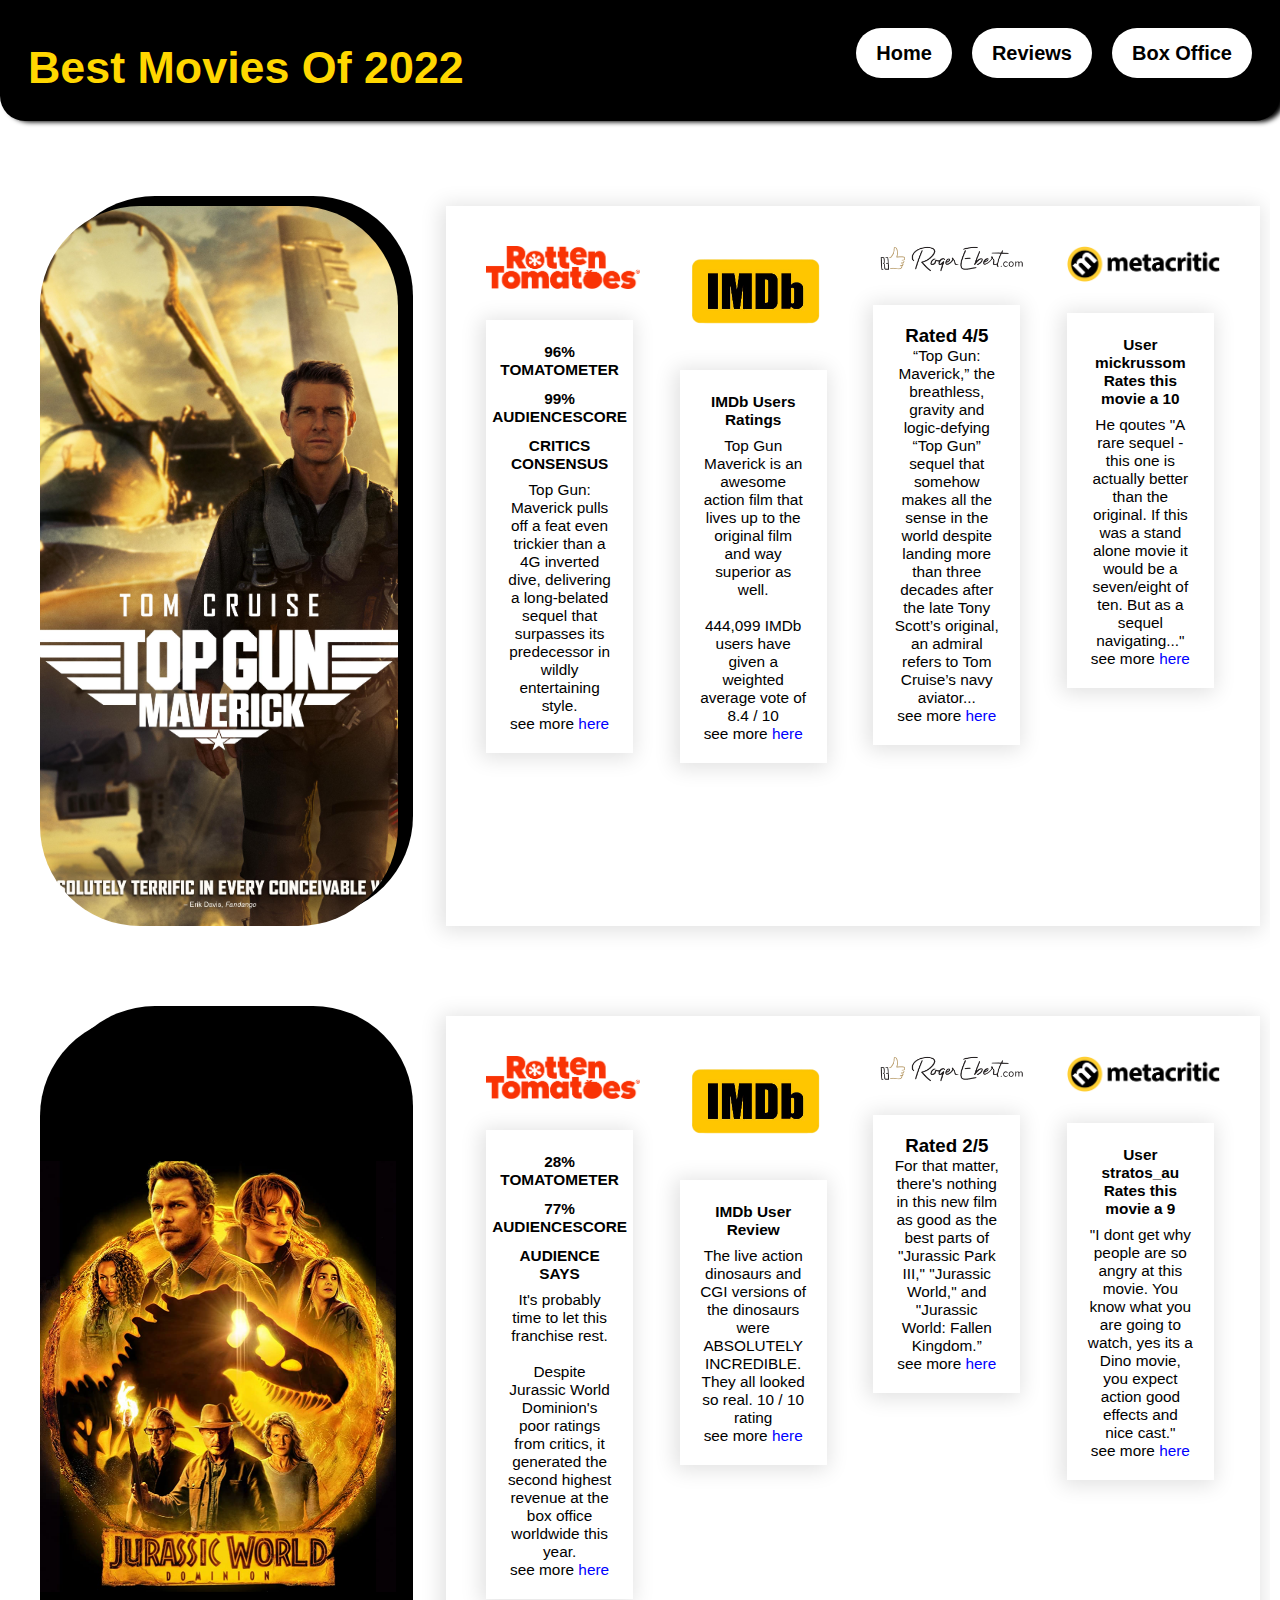
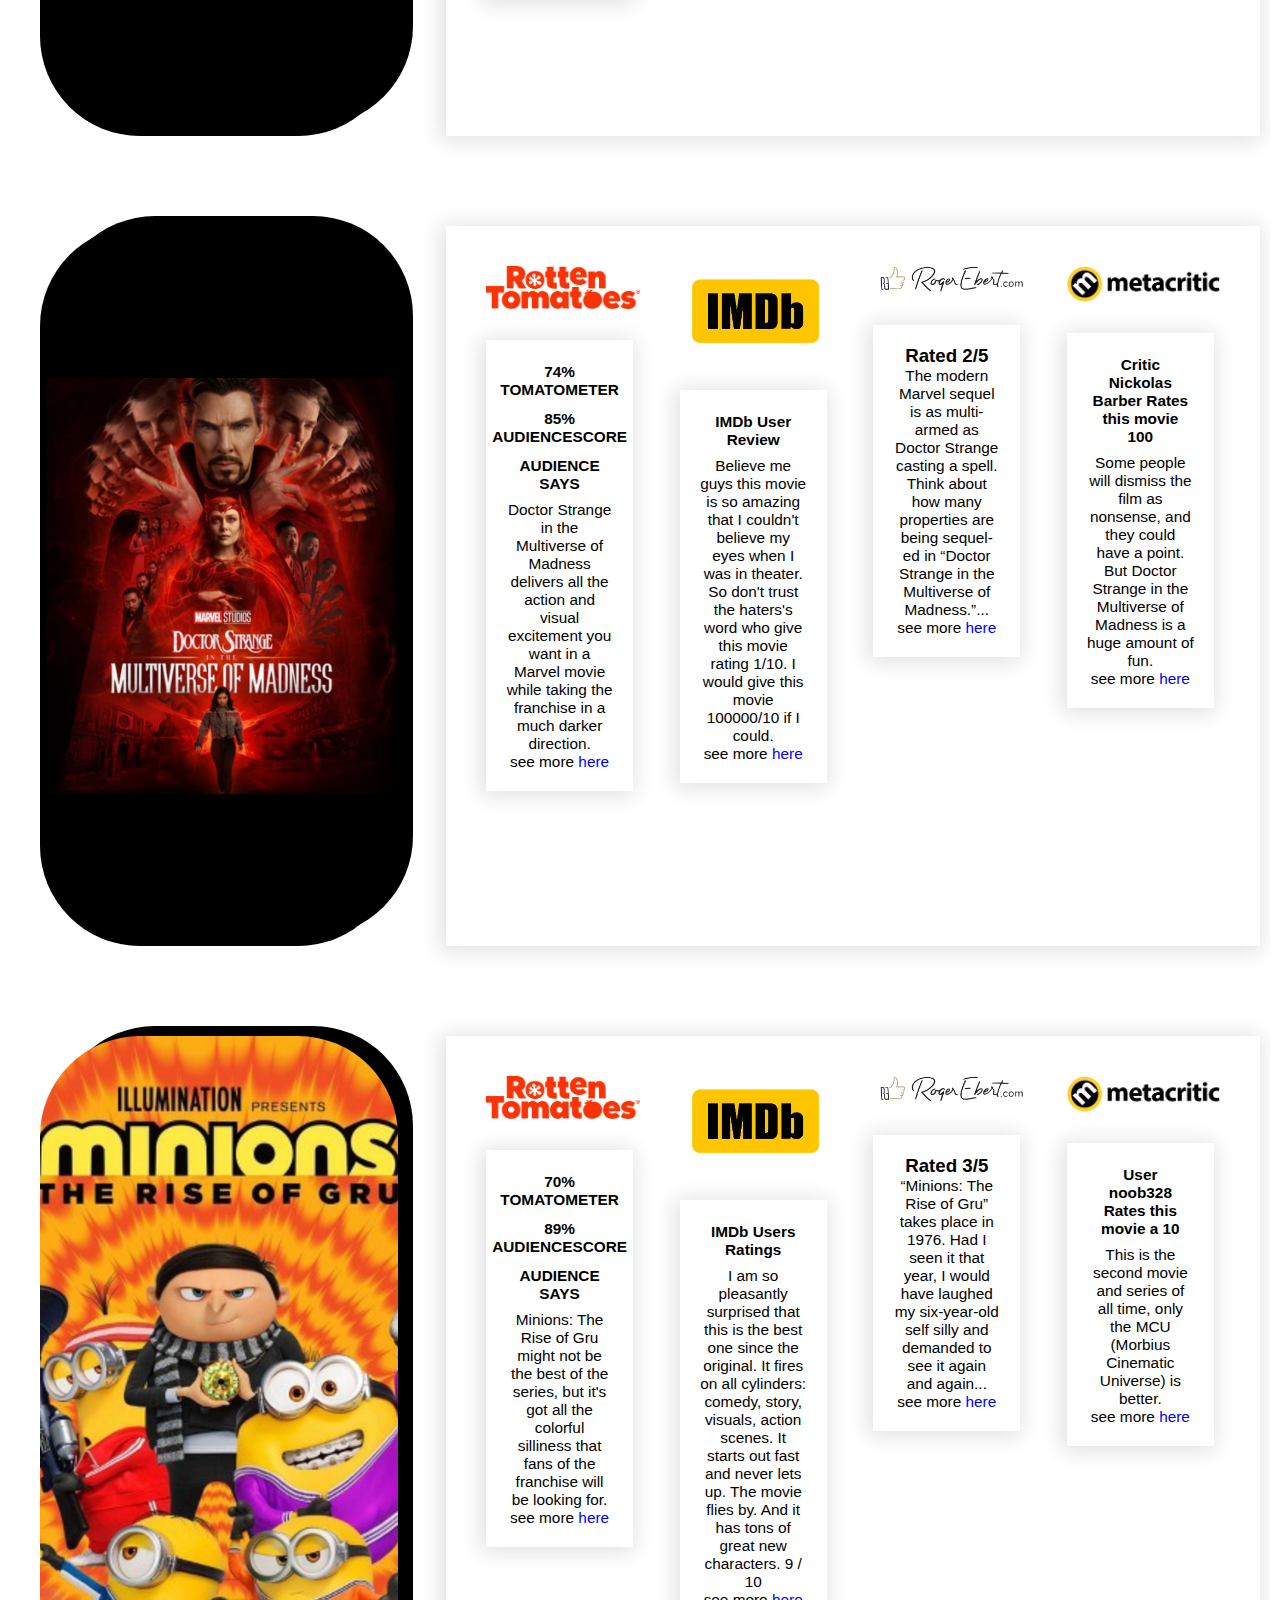
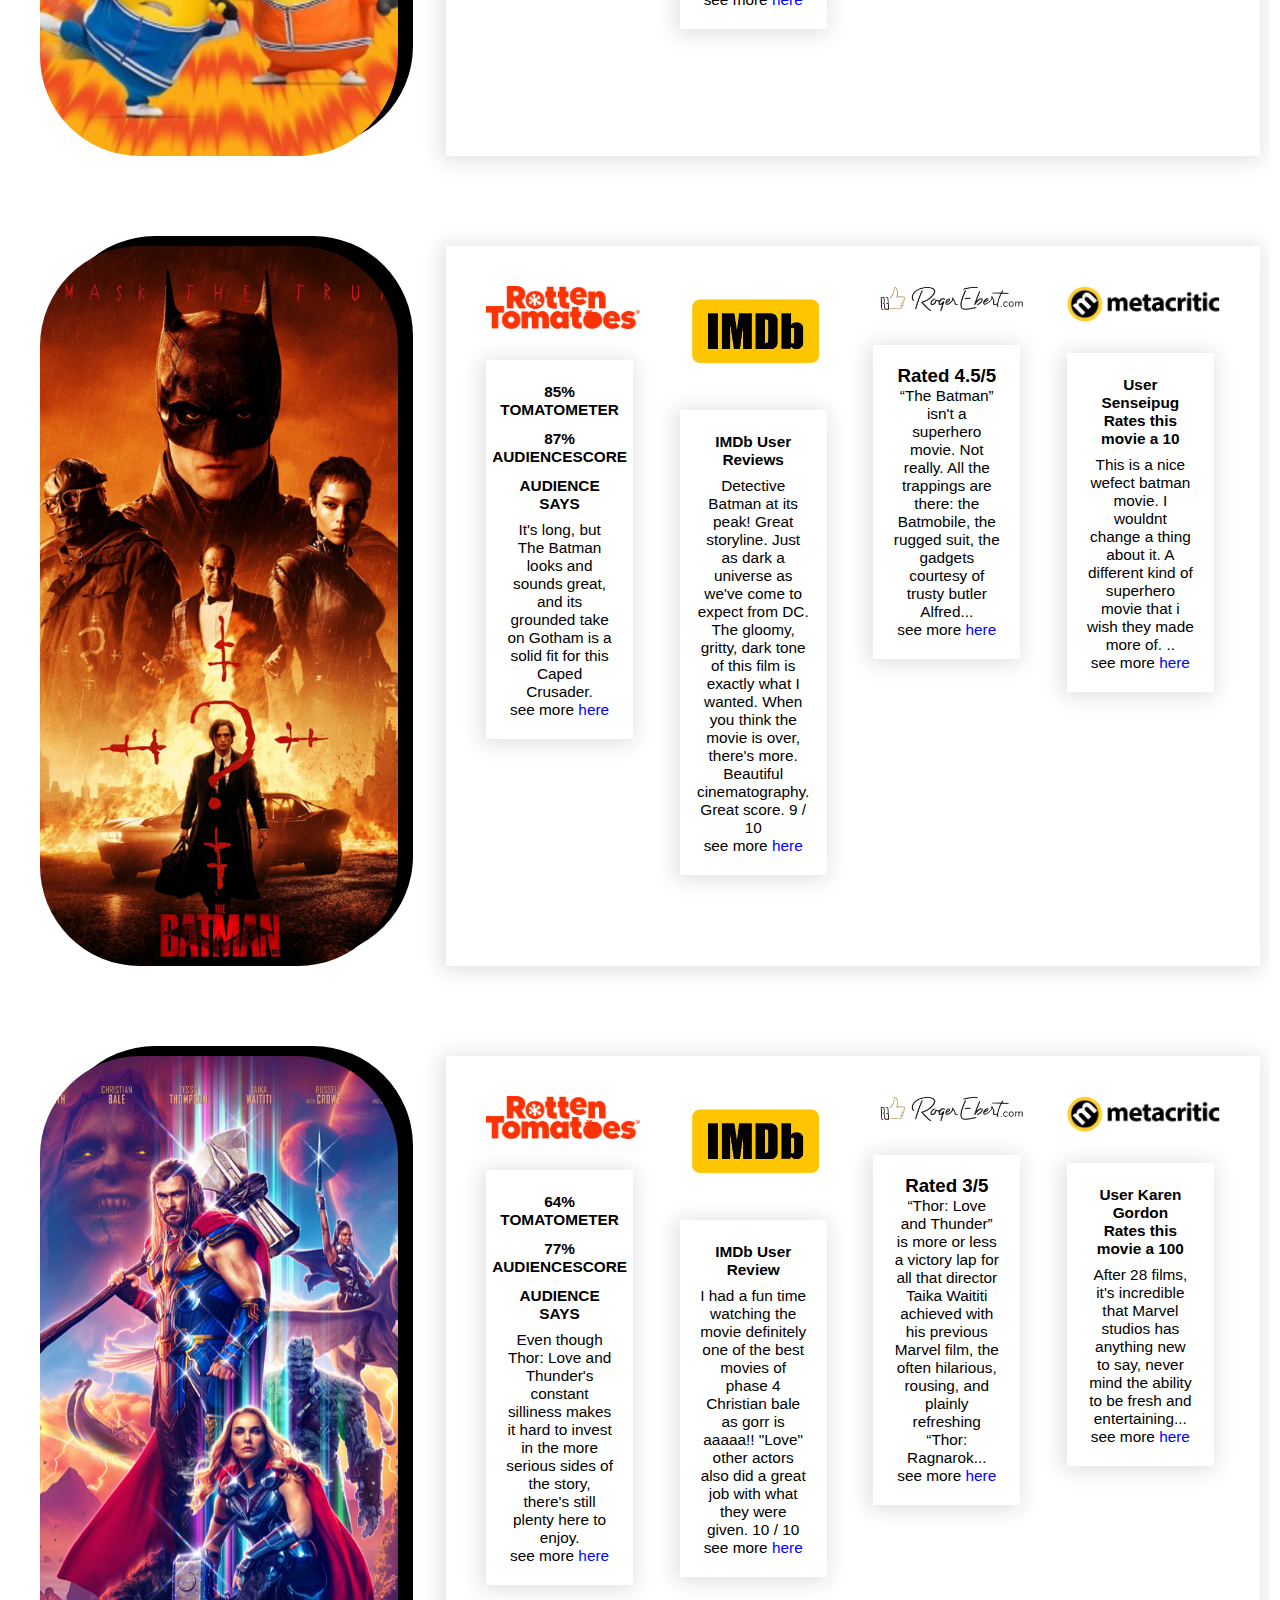
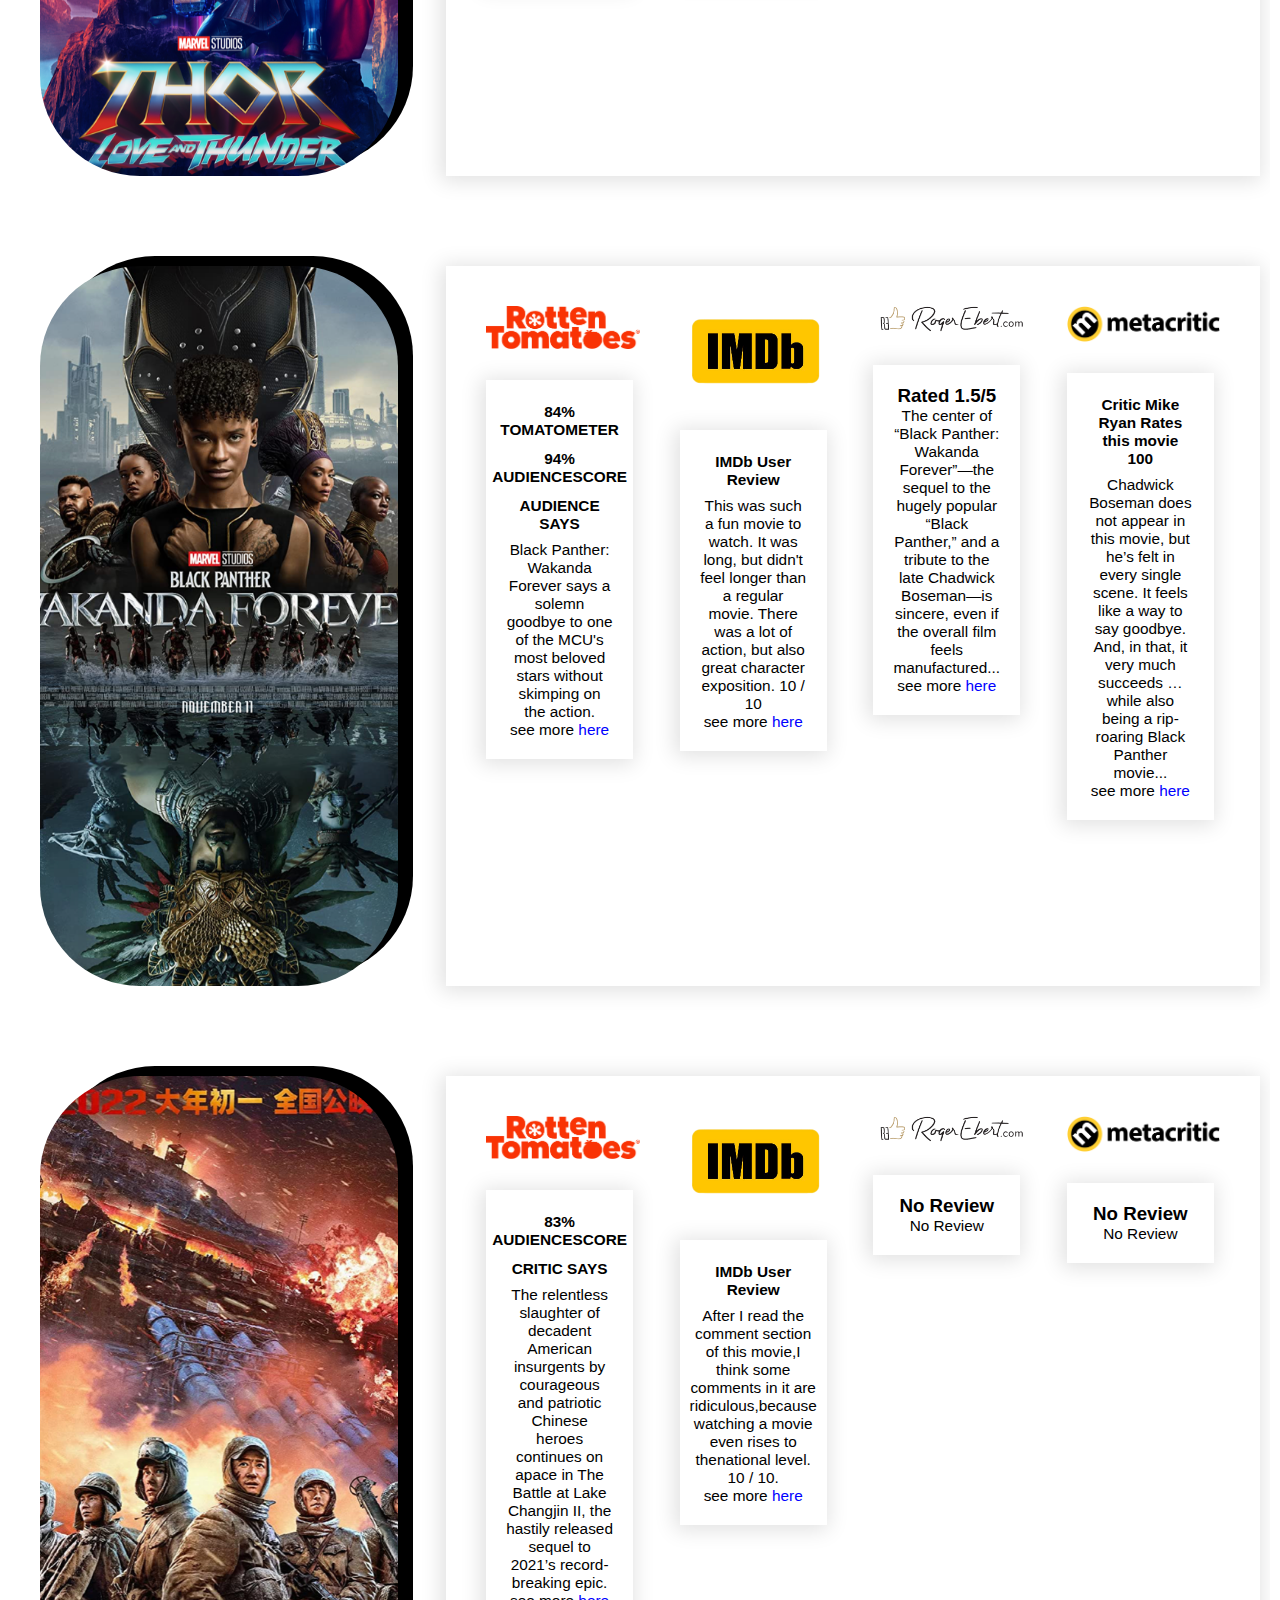
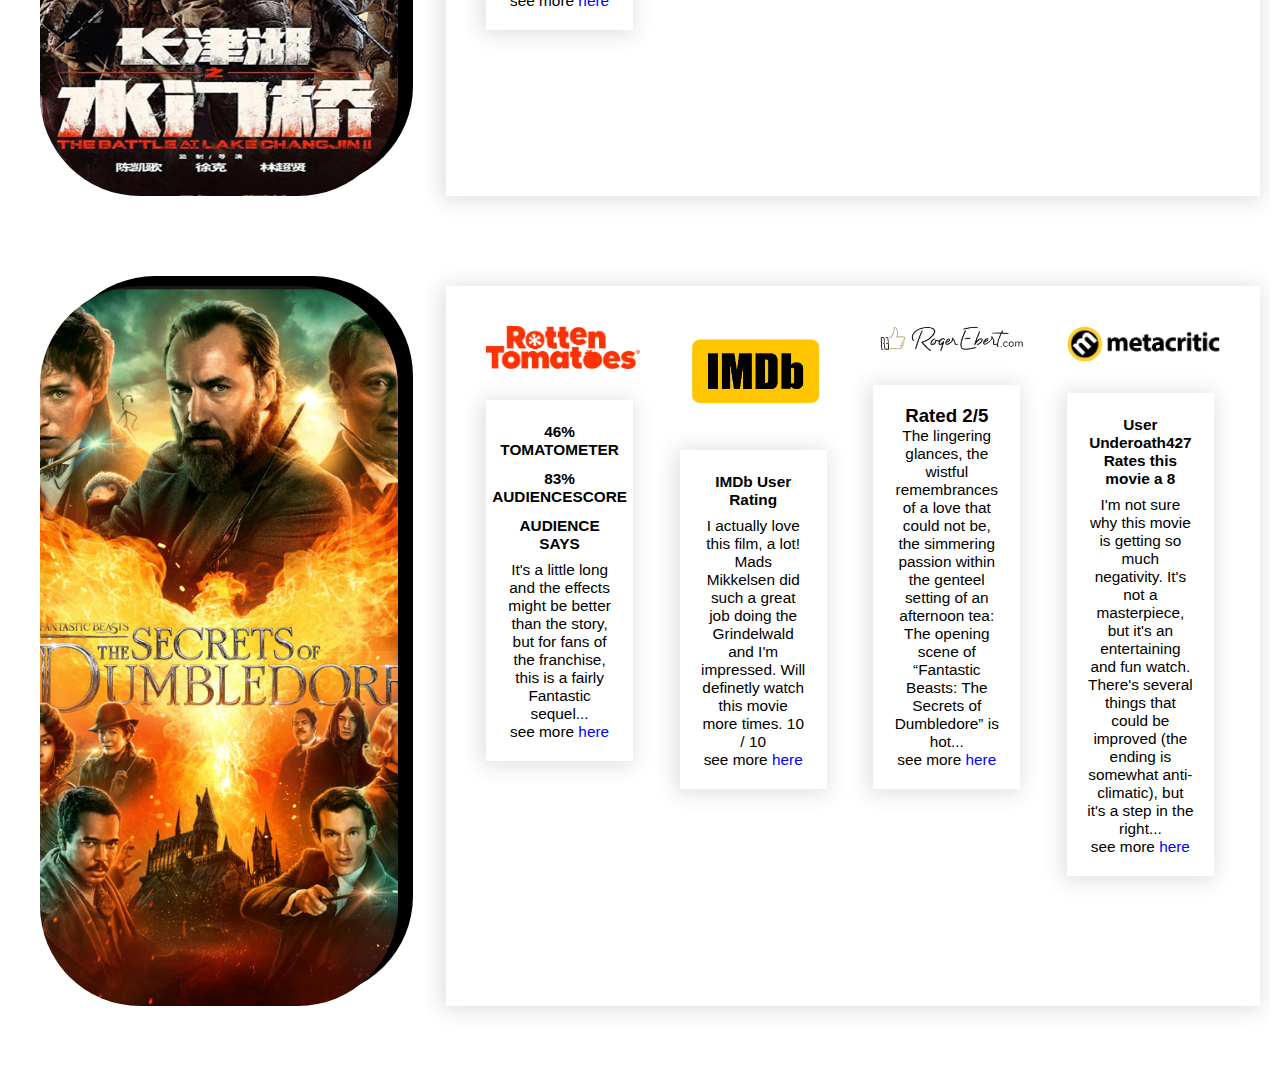
==== reviews.html @ 24079716 "first commit" ====
<!DOCTYPE html>
<html lang="en">
<head>
    <meta charset="UTF-8">
    <meta http-equiv="X-UA-Compatible" content="IE=edge">
    <meta name="viewport" content="width=device-width, initial-scale=1.0">
    <title>reviews</title>
    <link rel="stylesheet" href="reviews.css">
</head>

<body>

    <header>

        <h2> Best Movies Of 2022 </h2>
    
        <div class="header-right">

          <li> <a href="./index.html" class="btn"> Home </a> </li>
          <li> <a href="./reviews.html" class="btn" target="_blank"> Reviews </a> </li>
          <li> <a href="https://www.boxofficemojo.com/year/world/" class="btn" target="_blank"> Box Office </a> </li>
      
        </div>
  
    </header>

    <div class="grid-container">

      <!--TopGun Maverick-->

        <div class="grid-row grids-top-row-1">
        
        <div>
        <a href="https://www.youtube.com/watch?v=giXco2jaZ_4" target="_blank"> 
          <div class="grid-item grid-item-1"> 
          </div> 
        </a>
        </div>
        
        <div class="row-container">
        
        <div>

        <img src="./logos/Rotten_tomatoes_logo.png">

        <div class="row-container-content-1">

        <h4>96% TOMATOMETER</h4>
        <h4>99% AUDIENCESCORE</h4>
        
        <h4>CRITICS CONSENSUS</h4>
        <p>Top Gun: Maverick pulls off a feat even trickier than a 4G inverted dive, delivering a long-belated sequel that surpasses its predecessor in wildly entertaining style.</p>
        <p>see more <a href="https://www.rottentomatoes.com/m/top_gun_maverick" target="_blank"> here </a> </p>
        
        </div>

        </div>
        
        <div>

        <img src="./logos/IMDb.png">

        <div class="row-container-content-1">

          <h4>IMDb Users Ratings</h4>

          <p>Top Gun Maverick is an awesome action film that lives up to the original film and way superior as well. <br><br> 444,099 IMDb users have given a weighted average vote of 8.4 / 10</p>
          <p>see more <a href="https://www.imdb.com/title/tt1745960/ratings" target="_blank"> here </a> </p>
  
        </div>

        </div>

        <div>

          <img src="./logos/Rodger_ebert_logo.png">
  
          <div class="row-container-content-1">
            
            <h3>Rated 4/5</h3>
            <p>“Top Gun: Maverick,” the breathless, gravity and logic-defying “Top Gun” sequel that somehow makes all the sense in the world despite landing more than three decades after the late Tony Scott’s original, an admiral refers to Tom Cruise’s navy aviator...</p>
            <p>see more <a href="https://www.rogerebert.com/reviews/top-gun-maverick-movie-review-2022" target="_blank"> here </a> </p>
    
          </div>
  
        </div>

        <div>

          <img src="./logos/Metacritic_logo.png">
  
          <div class="row-container-content-1">

            <h4>User mickrussom Rates this movie a 10</h4>
            
            <p>He qoutes "A rare sequel - this one is actually better than the original. If this was a stand alone movie it would be a seven/eight of ten. But as a sequel navigating..."</p>
            <p>see more <a href="https://www.metacritic.com/movie/top-gun-maverick" target="_blank"> here </a> </p>
    
          </div>
  
        </div>

        </div>

        </div>

        <!--Jurassic World Dominion-->
    
        <div class="grid-row grids-top-row-2">

        <div>
        <a href="https://www.youtube.com/watch?v=fb5ELWi-ekk" target="_blank">
          <div class="grid-item grid-item-2"> 
          </div> 
        </a>
        </div>

        <div class="row-container">

            <div>

            <img src="./logos/Rotten_tomatoes_logo.png">
    
            <div class="row-container-content-1">

              <h4>28% TOMATOMETER</h4>
              <h4>77% AUDIENCESCORE</h4>
        
              <h4>AUDIENCE SAYS</h4>
              <p>It's probably time to let this franchise rest.</p> 
              <br>
              <p>Despite Jurassic World Dominion's poor ratings from critics, it generated the second highest revenue at the box office worldwide this year.</p>
              <p>see more <a href="https://www.rottentomatoes.com/m/jurassic_world_dominion" target="_blank"> here </a> </p>
        
            </div>
    
            </div>
            
            <div>

              <img src="./logos/IMDb.png">
      
              <div class="row-container-content-1">
      
                <h4>IMDb User Review</h4>
      
                <p>The live action dinosaurs and CGI versions of the dinosaurs were ABSOLUTELY INCREDIBLE. They all looked so real. 10 / 10 rating</p>
                <p>see more <a href="https://www.imdb.com/title/tt8041270/reviews?sort=userRating&dir=desc&ratingFilter=0" target="_blank"> here </a> </p>
        
              </div>
      
            </div>

            <div>

              <img src="./logos/Rodger_ebert_logo.png">
      
              <div class="row-container-content-1">
                
                <h3>Rated 2/5</h3>
                <p>For that matter, there's nothing in this new film as good as the best parts of "Jurassic Park III," "Jurassic World," and "Jurassic World: Fallen Kingdom.”</p>
                <p>see more <a href="https://www.rogerebert.com/reviews/jurassic-world-dominion-movie-review-2022" target="_blank"> here </a> </p>
        
              </div>
      
            </div>

            <div>

              <img src="./logos/Metacritic_logo.png">
      
              <div class="row-container-content-1">
    
                <h4>User stratos_au Rates this movie a 9</h4>
                
                <p>"I dont get why people are so angry at this movie. You know what you are going to watch, yes its a Dino movie, you expect action good effects and nice cast."</p>
                <p>see more <a href="https://www.metacritic.com/movie/jurassic-world-dominion/user-reviews" target="_blank"> here </a> </p>
        
              </div>
      
            </div>
            
        </div>

        </div>

        <!--Doctor Strange in the Multiverse of Madness-->

        <div class="grid-row grids-top-row-3">
        
        <div>
        <a href="https://www.youtube.com/watch?v=aWzlQ2N6qqg" target="_blank">
          <div class="grid-item grid-item-3"> 
          </div> 
        </a>
        </div>

        <div class="row-container">

          <div>

          <img src="./logos/Rotten_tomatoes_logo.png">
  
          <div class="row-container-content-1">

            <h4>74% TOMATOMETER</h4>
            <h4>85% AUDIENCESCORE</h4>
        
            <h4>AUDIENCE SAYS</h4>
            <p>Doctor Strange in the Multiverse of Madness delivers all the action and visual excitement you want in a Marvel movie while taking the franchise in a much darker direction.</p>
            
            <p>see more <a href="https://www.rottentomatoes.com/m/doctor_strange_in_the_multiverse_of_madness" target="_blank"> here </a> </p>
    
          </div>
  
          </div>
          
          <div>

            <img src="./logos/IMDb.png">
    
            <div class="row-container-content-1">
    
              <h4>IMDb User Review</h4>
    
              <p>Believe me guys this movie is so amazing that I couldn't believe my eyes when I was in theater. So don't trust the haters's word who give this movie rating 1/10. I would give this movie 100000/10 if I could.</p>
              <p>see more <a href="https://www.imdb.com/title/tt9419884/reviews?sort=curated&dir=desc&ratingFilter=10" target="_blank"> here </a> </p>
      
            </div>
    
          </div>

          <div>

            <img src="./logos/Rodger_ebert_logo.png">
    
            <div class="row-container-content-1">
              
              <h3>Rated 2/5</h3>
              <p>The modern Marvel sequel is as multi-armed as Doctor Strange casting a spell. Think about how many properties are being sequel-ed in “Doctor Strange in the Multiverse of Madness.”...</p>
              <p>see more <a href="https://www.rogerebert.com/reviews/doctor-strange-in-the-multiverse-of-madness-movie-review-2022" target="_blank"> here </a> </p>
      
            </div>
    
          </div>

          <div>

            <img src="./logos/Metacritic_logo.png">
    
            <div class="row-container-content-1">
  
              <h4>Critic Nickolas Barber Rates this movie 100</h4>
              
              <p>Some people will dismiss the film as nonsense, and they could have a point. But Doctor Strange in the Multiverse of Madness is a huge amount of fun.</p>
              <p>see more <a href="https://www.metacritic.com/movie/top-gun-maverick" target="_blank"> here </a> </p>
      
            </div>
    
          </div>
          
        </div>
        
        </div>

        <!--minions the rise of Gru-->
  
        <div class="grid-row grids-middle-row-1">
          
          <div>
          <a href="https://www.youtube.com/watch?v=6DxjJzmYsXo" target="_blank">
            <div class="grid-item grid-item-4"> 
            </div> 
          </a>
          </div>
        
          <div class="row-container">

            <div>

            <img src="./logos/Rotten_tomatoes_logo.png">
    
            <div class="row-container-content-1">

            <h4>70% TOMATOMETER</h4>
            <h4>89% AUDIENCESCORE</h4>
        
            <h4>AUDIENCE SAYS</h4>
            <p>Minions: The Rise of Gru might not be the best of the series, but it's got all the colorful silliness that fans of the franchise will be looking for.</p>
            
            <p>see more <a href="https://www.rottentomatoes.com/m/minions_the_rise_of_gru" target="_blank"> here </a> </p>
      
            </div>
    
            </div>
            
            <div>

              <img src="./logos/IMDb.png">
      
              <div class="row-container-content-1">
      
                <h4>IMDb Users Ratings</h4>
      
                <p>I am so pleasantly surprised that this is the best one since the original. It fires on all cylinders: comedy, story, visuals, action scenes. It starts out fast and never lets up. The movie flies by. And it has tons of great new characters. 9 / 10</p>
                <p>see more <a href="https://www.imdb.com/title/tt5113044/reviews/?ref_=tt_ql_urv" target="_blank"> here </a> </p>
        
              </div>
      
            </div>

            <div>

              <img src="./logos/Rodger_ebert_logo.png">
      
              <div class="row-container-content-1">
                
                <h3>Rated 3/5</h3>
                <p>“Minions: The Rise of Gru” takes place in 1976. Had I seen it that year, I would have laughed my six-year-old self silly and demanded to see it again and again...</p>
                <p>see more <a href="https://www.rogerebert.com/reviews/minions-the-rise-of-gru-movie-review-2022" target="_blank"> here </a> </p>
        
              </div>
      
            </div>

            <div>

              <img src="./logos/Metacritic_logo.png">
      
              <div class="row-container-content-1">
    
                <h4>User noob328 Rates this movie a 10</h4>
                
                <p>This is the second movie and series of all time, only the MCU (Morbius Cinematic Universe) is better.</p>
                <p>see more <a href="https://www.metacritic.com/movie/minions-the-rise-of-gru/user-reviews" target="_blank"> here </a> </p>
        
              </div>
      
            </div>
            
        </div>

        </div>

        <!--The Batman-->

        <div class="grid-row grids-middle-row-2">

          <div>
          <a href="https://www.youtube.com/watch?v=mqqft2x_Aa4" target="_blank">
            <div class="grid-item grid-item-5"> 
            </div> 
          </a>
          </div>

          <div class="row-container">

            <div>

            <img src="./logos/Rotten_tomatoes_logo.png">
    
            <div class="row-container-content-1">

            <h4>85% TOMATOMETER</h4>
            <h4>87% AUDIENCESCORE</h4>
        
            <h4>AUDIENCE SAYS</h4>
            <p>It's long, but The Batman looks and sounds great, and its grounded take on Gotham is a solid fit for this Caped Crusader.</p>
            
            <p>see more <a href="https://www.rottentomatoes.com/m/the_batman" target="_blank"> here </a> </p>
      
            </div>
    
            </div>
            
            <div>

              <img src="./logos/IMDb.png">
      
              <div class="row-container-content-1">
      
                <h4>IMDb User Reviews</h4>
      
                <p>Detective Batman at its peak! Great storyline. Just as dark a universe as we've come to expect from DC. The gloomy, gritty, dark tone of this film is exactly what I wanted. When you think the movie is over, there's more. Beautiful cinematography. Great score. 9 / 10</p>
                <p>see more <a href="https://www.imdb.com/title/tt1877830/reviews/?ref_=tt_ql_urv" target="_blank"> here </a> </p>
        
              </div>
      
            </div>

            <div>

              <img src="./logos/Rodger_ebert_logo.png">
      
              <div class="row-container-content-1">
                
                <h3>Rated 4.5/5</h3>
                <p>“The Batman” isn't a superhero movie. Not really. All the trappings are there: the Batmobile, the rugged suit, the gadgets courtesy of trusty butler Alfred...</p>
                <p>see more <a href="https://www.rogerebert.com/reviews/the-batman-movie-review-2022" target="_blank"> here </a> </p>
        
              </div>
      
            </div>

            <div>

              <img src="./logos/Metacritic_logo.png">
      
              <div class="row-container-content-1">
    
                <h4>User Senseipug Rates this movie a 10</h4>
                
                <p>This is a nice wefect batman movie. I wouldnt change a thing about it. A different kind of superhero movie that i wish they made more of.
..</p>
                <p>see more <a href="https://www.metacritic.com/movie/the-batman/user-reviews" target="_blank"> here </a> </p>
        
              </div>
      
            </div>
            
        </div>

        </div>

        <!--Thor love and thunder-->

        <div class="grid-row grids-middle-row-3">
          
          <div>
          <a href="https://www.youtube.com/watch?v=Go8nTmfrQd8" target="_blank">
            <div class="grid-item grid-item-6"> 
            </div> 
          </a>
          </div>

          <div class="row-container">

            <div>

            <img src="./logos/Rotten_tomatoes_logo.png">
    
            <div class="row-container-content-1">

            <h4>64% TOMATOMETER</h4>
            <h4>77% AUDIENCESCORE</h4>
        
            <h4>AUDIENCE SAYS</h4>
            <p>Even though Thor: Love and Thunder's constant silliness makes it hard to invest in the more serious sides of the story, there's still plenty here to enjoy.</p>
            
            <p>see more <a href="https://www.rottentomatoes.com/m/thor_love_and_thunder" target="_blank"> here </a> </p>
      
            </div>
    
            </div>
            
            <div>

              <img src="./logos/IMDb.png">
      
              <div class="row-container-content-1">
      
                <h4>IMDb User Review</h4>
      
                <p>I had a fun time watching the movie definitely one of the best movies of phase 4 Christian bale as gorr is aaaaa!! "Love" other actors also did a great job with what they were given. 10 / 10</p>
                <p>see more <a href="https://www.imdb.com/title/tt10648342/reviews?sort=curated&dir=desc&ratingFilter=10" target="_blank"> here </a> </p>
        
              </div>
      
            </div>

            <div>

              <img src="./logos/Rodger_ebert_logo.png">
      
              <div class="row-container-content-1">
                
                <h3>Rated 3/5</h3>
                <p>“Thor: Love and Thunder” is more or less a victory lap for all that director Taika Waititi achieved with his previous Marvel film, the often hilarious, rousing, and plainly refreshing “Thor: Ragnarok...</p>
                <p>see more <a href="https://www.rogerebert.com/reviews/thor-love-and-thunder-movie-review-2022" target="_blank"> here </a> </p>
        
              </div>
      
            </div>

            <div>

              <img src="./logos/Metacritic_logo.png">
      
              <div class="row-container-content-1">
    
                <h4>User Karen Gordon Rates this movie a 100</h4>
                
                <p>After 28 films, it's incredible that Marvel studios has anything new to say, never mind the ability to be fresh and entertaining...</p>
                <p>see more <a href="https://www.metacritic.com/movie/thor-love-and-thunder" target="_blank"> here </a> </p>
        
              </div>
      
            </div>
            
        </div>

        </div>

        <!--Black Panther Wakanda Forever-->
  
        <div class="grid-row grids-bottom-row-1">
        
          <div>
          <a href="https://www.youtube.com/watch?v=_Z3QKkl1WyM" target="_blank">
            <div class="grid-item grid-item-7"> 
            </div> 
          </a>
          </div>

          <div class="row-container">

            <div>

            <img src="./logos/Rotten_tomatoes_logo.png">
    
            <div class="row-container-content-1">

            <h4>84% TOMATOMETER</h4>
            <h4>94% AUDIENCESCORE</h4>
        
            <h4>AUDIENCE SAYS</h4>
            <p>Black Panther: Wakanda Forever says a solemn goodbye to one of the MCU's most beloved stars without skimping on the action.</p>
            
            <p>see more <a href="https://www.rottentomatoes.com/m/black_panther_wakanda_forever" target="_blank"> here </a> </p>
      
            </div>
    
            </div>
            
            <div>

              <img src="./logos/IMDb.png">
      
              <div class="row-container-content-1">
      
                <h4>IMDb User Review</h4>
      
                <p>This was such a fun movie to watch. It was long, but didn't feel longer than a regular movie. There was a lot of action, but also great character exposition. 10 / 10</p>
                <p>see more <a href="https://www.imdb.com/title/tt9114286/reviews?sort=curated&dir=desc&ratingFilter=10" target="_blank"> here </a> </p>
        
              </div>
      
            </div>

            <div>

              <img src="./logos/Rodger_ebert_logo.png">
      
              <div class="row-container-content-1">
                
                <h3>Rated 1.5/5</h3>
                <p>The center of “Black Panther: Wakanda Forever”—the sequel to the hugely popular “Black Panther,” and a tribute to the late Chadwick Boseman—is sincere, even if the overall film feels manufactured...</p>
                <p>see more <a href="https://www.rogerebert.com/reviews/black-panther-wakanda-forever-movie-review-2022" target="_blank"> here </a> </p>
        
              </div>
      
            </div>

            <div>

              <img src="./logos/Metacritic_logo.png">
      
              <div class="row-container-content-1">
    
                <h4>Critic Mike Ryan Rates this movie 100</h4>
                
                <p>Chadwick Boseman does not appear in this movie, but he’s felt in every single scene. It feels like a way to say goodbye. And, in that, it very much succeeds … while also being a rip-roaring Black Panther movie...</p>
                <p>see more <a href="https://www.metacritic.com/movie/black-panther-wakanda-forever/critic-reviews" target="_blank"> here </a> </p>
        
              </div>
      
            </div>
            
        </div>

        </div>

        <!--The battle of watergate bridge-->

        <div class="grid-row grids-bottom-row-2">
          
          <div>
          <a href="https://www.youtube.com/watch?v=_n6d1EKOYN4" target="_blank">
            <div class="grid-item grid-item-8"> 
            </div> 
          </a>
          </div>

          <div class="row-container">

            <div>

            <img src="./logos/Rotten_tomatoes_logo.png">
    
            <div class="row-container-content-1">

            <h4>83% AUDIENCESCORE</h4>
            <h4>CRITIC SAYS</h4>
            <p>The relentless slaughter of decadent American insurgents by courageous and patriotic Chinese heroes continues on apace in The Battle at Lake Changjin II, the hastily released sequel to 2021’s record-breaking epic.</p>
            <p>see more <a href="https://www.rottentomatoes.com/m/the_battle_at_lake_changjin_ii" target="_blank"> here </a> </p>
      
            </div>
    
            </div>
            
            <div>

              <img src="./logos/IMDb.png">
      
              <div class="row-container-content-1">
      
                <h4>IMDb User Review</h4>
      
                <p>After I read the comment section of this movie,I think some comments in it are ridiculous,because watching a movie even rises to thenational level. 10 / 10.</p>
                <p>see more <a href="https://www.imdb.com/title/tt16194408/reviews?sort=curated&dir=desc&ratingFilter=10" target="_blank"> here </a> </p>
        
              </div>
      
            </div>

            <div>

              <img src="./logos/Rodger_ebert_logo.png">
      
              <div class="row-container-content-1">
                
                <h3>No Review</h3>
                <p>No Review</p>
        
              </div>
      
            </div>

            <div>

              <img src="./logos/Metacritic_logo.png">
      
              <div class="row-container-content-1">
    
                <h3>No Review</h3>
                <p>No Review</p>
        
              </div>
      
            </div>
            
        </div>

        </div>

        <!--The Secrets Of Dumbledore-->

        <div class="grid-row grids-bottom-row-3">

         <div>
          <a href="https://www.youtube.com/watch?v=Y9dr2zw-TXQ" target="_blank">
            <div class="grid-item grid-item-9"> 
            </div> 
          </a>
          </div>

          <div class="row-container">

            <div>

            <img src="./logos/Rotten_tomatoes_logo.png">
    
            <div class="row-container-content-1">

              <h4>46% TOMATOMETER</h4>
              <h4>83% AUDIENCESCORE</h4>
          
              <h4>AUDIENCE SAYS</h4>              
              <p>It's a little long and the effects might be better than the story, but for fans of the franchise, this is a fairly Fantastic sequel...</p>
              <p>see more <a href="https://www.rottentomatoes.com/m/fantastic_beasts_the_secrets_of_dumbledore" target="_blank"> here </a> </p>
      
            </div>
    
            </div>
            
            <div>

              <img src="./logos/IMDb.png">
      
              <div class="row-container-content-1">
      
                <h4>IMDb User Rating</h4>
      
                <p>I actually love this film, a lot! Mads Mikkelsen did such a great job doing the Grindelwald and I'm impressed. Will definetly watch this movie more times. 10 / 10</p>
                <p>see more <a href="https://www.imdb.com/title/tt4123432/reviews?sort=curated&dir=desc&ratingFilter=10" target="_blank"> here </a> </p>
        
              </div>
      
            </div>

            <div>

              <img src="./logos/Rodger_ebert_logo.png">
      
              <div class="row-container-content-1">
                
                <h3>Rated 2/5</h3>
                <p>The lingering glances, the wistful remembrances of a love that could not be, the simmering passion within the genteel setting of an afternoon tea: The opening scene of “Fantastic Beasts: The Secrets of Dumbledore” is hot...</p>
                <p>see more <a href="https://www.rogerebert.com/reviews/fantastic-beasts-the-secrets-of-dumbledore-2022" target="_blank"> here </a> </p>
        
              </div>
      
            </div>

            <div>

              <img src="./logos/Metacritic_logo.png">
      
              <div class="row-container-content-1">
    
                <h4>User Underoath427 Rates this movie a 8</h4>

                <p>I'm not sure why this movie is getting so much negativity. It's not a masterpiece, but it's an entertaining and fun watch. There's several things that could be improved (the ending is somewhat anti-climatic), but it's a step in the right...</p>
                <p>see more <a href="https://www.metacritic.com/movie/fantastic-beasts-the-secrets-of-dumbledore/user-reviews" target="_blank"> here </a> </p>
        
              </div>
      
            </div>
            
          </div>

  
        </div>
        
    </div>

</body>

</html>
---- reviews.css ----
* {
    margin: 0;
    padding: 0;
    box-sizing: border-box;
}

@import url('https://fonts.googleapis.com/css2?family=Archivo+Black&display=swap');

body {
    font-family: 'Archivo Black', sans-serif;
    font-weight: 400;
}

/* header */

header {
    display: flex;
    justify-content: space-between;
    padding: 28px;
    background-color: black;
    border-bottom-left-radius: 25px;
    border-bottom-right-radius: 25px;
    box-shadow: 5px 1px 5px;
}

header h2 {
    font-size: 3.5vw;
    color: gold;
    margin-top: 14px;
}

.header-background {
    background-image: url("./images/desktop/image-header.jpg");
    background-repeat: no-repeat;
    background-size: cover;
}

.header-right {
    display: flex;
    justify-content: center;
    align-items: center;
    gap: 20px;
    max-height: 70px;
}

.header-right a {
    color: white;
}

.header-right li a {
    color: black;
    box-shadow: 5px 5px 5px;
}

a {
    list-style-type: none;
    text-decoration: none;
    color: black;
    font-size: 1.2vw;
}

a li {
    list-style-type: none;
    text-decoration: none;
}

a:hover {
    color: gold;
}

.btn {
    background-color: white;
    color: black;
    font-family: inherit;
    font-size: 20px;
    font-weight: 700;
    box-shadow: 0 8px 10px 2px rgba(0, 0, 0, 0.14);
    cursor: pointer;
    outline: none;
    border-style: none;
    border-radius: 30px;
    padding: 20px;
    padding-bottom: 20px;
    max-height: 50px;
    display: flex;
    justify-content: center;
    align-items: center;
    margin-bottom: 15px;
}

.btn:hover {
    background-color: gold;
}

/* container */

.grid-container {
    display: grid;
    overflow: hidden;
    gap: 10px;
    padding-top: 45px;
    padding-bottom: 45px;
    margin-right: 10px;
}

/* grids top-row, middle-row, and bottom-row */

/* body .grids-top-row {
    display: flex;
    justify-content: center;
    align-items: center;
    margin: 0 auto;
    gap: 50px;
    padding-bottom: 10px;
}

body .grids-middle-row {
    display: flex;
    justify-content: center;
    align-items: center;
    margin: 0 auto;
    gap: 50px;
    padding-bottom: 10px;
}

body .grids-bottom-row {
    display: flex;
    justify-content: center;
    align-items: center;
    margin: 0 auto;
    gap: 50px;
}

*/

.grid-row {
    display: flex;
    padding: 40px;
}

.grid-row a:hover {
   color: black;
}

.row-container {
  display: flex;
  padding: 20px;
  margin-left: 4%;
  width: 70%;
  box-shadow: -2px 2px 20px 3px #0000001f;
}

.row-container-content-1 {
   width: 11.5vw;
   box-shadow: -2px 2px 20px 3px #0000001f;
   display: flex;
   flex-direction: column;
   justify-content: top; /* places content at the top of container */
   align-items: center;
   text-align: center;
}

.row-container-content-1 h4 {
    padding: 3px;
    padding-bottom: 8px;
    font-size: 1.2vw;
}

.row-container-content-1 p {
    font-size: 1.2vw;
}

.row-container-content-1 a {
   color: blue;
}

.row-container div {
    padding: 20px;
}

.row-container div img {
    margin-bottom: 3vh;
}

.row-container img {
    width: 12vw;
}

/* grid items */

.grid-item {
   background-color: black;
   width: 28vw;
   height: 80vh;
   border-radius: 100px;
   box-shadow: 15px -10px; /* black is the color of the background shadow */
   -webkit-transform: scale(1);
   transform: scale(1);
   -webkit-transition: .3s ease-in-out;
   transition: .3s ease-in-out;
   animation: drop-in 2000ms; /* adjust time in which the grid-items drop in */
}

.grid-item:hover {
    -webkit-transform: scale(1.3);
	transform: scale(1.02); /* grid-item pop's out when the cursor is placed on it */
    cursor: pointer;
}

@keyframes drop-in { /* the keyframe which allows grid-items to drop in */
    from {
      transform:
        rotate(-1deg) translateY(100%);
      opacity: 0;
    }
    to {
      transform:
        rotate(0deg) translateY(0%);
      opacity: 1;
    }
  }

.grid-item-1 {
   background-image: url("./images/Top_Gun_movie.jpeg");
   background-repeat: no-repeat;
   background-size: cover;
   background-position: center; 
}

.grid-item-2 {
   background-image: url("./images/Jurassic_World_Dominion.png");
   background-repeat: no-repeat;
   background-size: contain;
   background-position: center;
}

.grid-item-3 {
   background-image: url("./images/Doctor_strange_in_the_multiverse_of_madness.png");
   background-repeat: no-repeat;
   background-size: contain;
   background-position: center;
}

.grid-item-4 {
   background-image: url("./images/Minions_the_rise_of_Gru.png");
   background-repeat: no-repeat;
   background-size: cover;
   background-position: center;
}

.grid-item-5 {
   background-image: url("./images/The_Batman.png");
   background-repeat: no-repeat;
   background-size: cover;
   background-position: center;
}

.grid-item-6 {
   background-image: url("./images/Thor_Love_&_Thunder.png");
   background-repeat: no-repeat;
   background-size: cover;
   background-position: center;
}

.grid-item-7 {
    background-image: url("./images/Black_Panther_Wakanda_Forever.png");
    background-repeat: no-repeat;
    background-size: cover;
    background-position: center;
}

.grid-item-8 {
    background-image: url("./images/Water_Gate_Bridge.png");
    background-repeat: no-repeat;
    background-size: cover;
    background-position: center;
}

.grid-item-9 {
    background-image: url("./images/The_Secrets_of_DumbleDore.png");
    background-repeat: no-repeat;
    background-size: cover;
    background-position: center;
}

/* desktop screen */

@media only screen and (max-width: 1400px) {
      
}

@media only screen and (max-width: 1149px) {

    .row-container div img {
        width: 10vw;
    }

    .row-container {
        display: flex;
        padding: 20px;
        margin-left: 4%;
        width: 65%;
        max-width: 65%;
        box-shadow: -2px 2px 20px 3px #0000001f;
      }
      
    .row-container-content-1 {
         width: 9vw;
         box-shadow: -2px 2px 20px 3px #0000001f;
         display: flex;
         flex-direction: column;
         justify-content: top; /* places content at the top of container */
         align-items: center;
         text-align: center;
      }

    .row-container-content-1 h4 {
        padding: 3px;
        padding-bottom: 8px;
        font-size: 1vw;
    }

    .row-container-content-1 h3 {
        font-size: 1.1vw;
    }
    
    .row-container-content-1 p {
        font-size: 1.2vw;
    }
    
    .row-container-content-1 a {
       color: blue;
    }
    
    .row-container div {
        padding: 20px;
    }
    
    .row-container div img {
        margin-bottom: 3vh;
    }
    
    .row-container img {
        width: 12vw;
    }

}

@media only screen and (max-width: 1000px) {

}

@media only screen and (max-width: 912px) {

    .row-container div img {
        width: 13.5vw;
        padding: 0;
    }

    .row-container {
        display: flex;
        flex-direction: column;
        padding: 20px;
        margin-left: 4%;
        width: 65%;
        box-shadow: -2px 2px 20px 3px #0000001f;
      }
      
    .row-container-content-1 {
         width: 50vw;
         box-shadow: -2px 2px 20px 3px #0000001f;
         display: flex;
         flex-direction: column;
         justify-content: top; /* places content at the top of container */
         align-items: center;
         text-align: center;
         line-height: 17px;
      }

    .row-container-content-1 h4 {
        padding: 3px;
        padding-bottom: 8px;
        font-size: 1.7vw;
    }

    .row-container-content-1 h3 {
        font-size: 1.7vw;
    }
    
    .row-container-content-1 p {
        font-size: 1.6vw;
    }
    
    .row-container-content-1 a {
       color: blue;
    }
    
    .row-container div {
        padding: 20px;
    }
    
    .row-container div img {
        margin-bottom: 3vh;
    }
    
    .row-container img {
        width: 12vw;
    }
    
}

@media only screen and (max-width: 855px) {

    .row-container div img {
        width: 13.5vw;
        padding: 0;
    }

    .row-container {
        display: flex;
        flex-direction: column;
        padding: 20px;
        margin-left: 4%;
        width: 65%;
        box-shadow: -2px 2px 20px 3px #0000001f;
      }
      
    .row-container-content-1 {
         width: 50vw;
         box-shadow: -2px 2px 20px 3px #0000001f;
         display: flex;
         flex-direction: column;
         justify-content: top; /* places content at the top of container */
         align-items: center;
         text-align: center;
         line-height: 17px;
      }

    .row-container-content-1 h4 {
        padding: 3px;
        padding-bottom: 8px;
        font-size: 1.7vw;
    }

    .row-container-content-1 h3 {
        font-size: 1.7vw;
    }
    
    .row-container-content-1 p {
        font-size: 1.6vw;
    }
    
    .row-container-content-1 a {
       color: blue;
    }
    
    .row-container div {
        padding: 20px;
    }
    
    .row-container div img {
        margin-bottom: 3vh;
    }
    
    .row-container img {
        width: 12vw;
    }
}

@media only screen and (max-width: 756px) {

    .row-container div img {
        width: 13.5vw;
        padding: 0;
    }

    .row-container {
        display: flex;
        flex-direction: column;
        padding: 20px;
        margin-left: 4%;
        width: 65%;
        box-shadow: -2px 2px 20px 3px #0000001f;
      }
      
    .row-container-content-1 {
         width: 50vw;
         box-shadow: -2px 2px 20px 3px #0000001f;
         display: flex;
         flex-direction: column;
         justify-content: top; /* places content at the top of container */
         align-items: center;
         text-align: center;
         line-height: 17px;
      }

    .row-container-content-1 h4 {
        padding: 3px;
        padding-bottom: 8px;
        font-size: 1.7vw;
    }

    .row-container-content-1 h3 {
        font-size: 1.7vw;
    }
    
    .row-container-content-1 p {
        font-size: 1.6vw;
    }
    
    .row-container-content-1 a {
       color: blue;
    }
    
    .row-container div {
        padding: 20px;
    }
    
    .row-container div img {
        margin-bottom: 3vh;
    }
    
    .row-container img {
        width: 12vw;
    }
}


@media only screen and (max-width: 600px) {

}

@media only screen and (max-width: 566px) {

    .grid-item {
        background-color: black;
        width: 79vw;
        height: 54vh;
        border-radius: 100px;
        box-shadow: 15px -10px; /* black is the color of the background shadow */
        -webkit-transform: scale(1);
        transform: scale(1);
        -webkit-transition: .3s ease-in-out;
        transition: .3s ease-in-out;
        animation: drop-in 2000ms; /* adjust time in which the grid-items drop in */
    }

    .grid-row {
        display: flex;
        flex-direction: column;
    }

    .row-container div img {
        width: 18vw;
        padding: 0;
    }

    .row-container {
        display: flex;
        flex-direction: column;
        padding: 40px;
        margin-top: 8%;
        margin-left: 4%;
        width: 90%;
        max-width: 100vw;
        box-shadow: -2px 2px 20px 3px #0000001f;
      }
      
    .row-container-content-1 {
         width: 55vw;
         box-shadow: -2px 2px 20px 3px #0000001f;
         display: flex;
         flex-direction: column;
         justify-content: top; /* places content at the top of container */
         align-items: center;
         text-align: center;
         line-height: 20px;
      }

    .row-container-content-1 h4 {
        padding: 3px;
        padding-bottom: 8px;
        font-size: 2.5vw;
    }

    .row-container-content-1 h3 {
        font-size: 2.5vw;
    }
    
    .row-container-content-1 p {
        font-size: 3vw;
    }
    
    .row-container-content-1 a {
       color: blue;
       font-size: 3vw;
    }
    
    .row-container div {
        padding: 20px;
    }
    
    .row-container div img {
        margin-bottom: 3vh;
    }
    
    .row-container img {
        width: 12vw;
    }

}

@media only screen and (max-width: 550px) {

    .grid-item {
        background-color: black;
        width: 79vw;
        height: 54vh;
        border-radius: 100px;
        box-shadow: 15px -10px; /* black is the color of the background shadow */
        -webkit-transform: scale(1);
        transform: scale(1);
        -webkit-transition: .3s ease-in-out;
        transition: .3s ease-in-out;
        animation: drop-in 2000ms; /* adjust time in which the grid-items drop in */
    }

    .grid-row {
        display: flex;
        flex-direction: column;
    }

    .row-container div img {
        width: 18vw;
        padding: 0;
    }

    .row-container {
        display: flex;
        flex-direction: column;
        padding: 40px;
        margin-top: 8%;
        margin-left: 4%;
        width: 90%;
        max-width: 100vw;
        box-shadow: -2px 2px 20px 3px #0000001f;
      }
      
    .row-container-content-1 {
         width: 55vw;
         box-shadow: -2px 2px 20px 3px #0000001f;
         display: flex;
         flex-direction: column;
         justify-content: top; /* places content at the top of container */
         align-items: center;
         text-align: center;
         line-height: 20px;
      }

    .row-container-content-1 h4 {
        padding: 3px;
        padding-bottom: 8px;
        font-size: 2.5vw;
    }

    .row-container-content-1 h3 {
        font-size: 2.5vw;
    }
    
    .row-container-content-1 p {
        font-size: 3vw;
    }
    
    .row-container-content-1 a {
       color: blue;
       font-size: 3vw;
    }
    
    .row-container div {
        padding: 20px;
    }
    
    .row-container div img {
        margin-bottom: 3vh;
    }
    
    .row-container img {
        width: 12vw;
    }

}

@media only screen and (max-width: 474px) {

    .grid-item {
        background-color: black;
        width: 79vw;
        height: 54vh;
        border-radius: 100px;
        box-shadow: 15px -10px; /* black is the color of the background shadow */
        -webkit-transform: scale(1);
        transform: scale(1);
        -webkit-transition: .3s ease-in-out;
        transition: .3s ease-in-out;
        animation: drop-in 2000ms; /* adjust time in which the grid-items drop in */
    }

    .grid-row {
        display: flex;
        flex-direction: column;
    }

    .row-container div img {
        width: 18vw;
        padding: 0;
    }

    .row-container {
        display: flex;
        flex-direction: column;
        padding: 40px;
        margin-top: 8%;
        margin-left: 4%;
        width: 90%;
        max-width: 100vw;
        box-shadow: -2px 2px 20px 3px #0000001f;
      }
      
    .row-container-content-1 {
         width: 55vw;
         box-shadow: -2px 2px 20px 3px #0000001f;
         display: flex;
         flex-direction: column;
         justify-content: top; /* places content at the top of container */
         align-items: center;
         text-align: center;
         line-height: 20px;
      }

    .row-container-content-1 h4 {
        padding: 3px;
        padding-bottom: 8px;
        font-size: 2.5vw;
    }

    .row-container-content-1 h3 {
        font-size: 2.5vw;
    }
    
    .row-container-content-1 p {
        font-size: 3vw;
    }
    
    .row-container-content-1 a {
       color: blue;
       font-size: 3vw;
    }
    
    .row-container div {
        padding: 20px;
    }
    
    .row-container div img {
        margin-bottom: 3vh;
    }
    
    .row-container img {
        width: 12vw;
        max-width: 20vw;
    }

}

@media only screen and (max-width: 430px) {
    .header-right .btn {
        width: 20vw;
        margin-left: 15px;
    }

    header {
        width: 100vw;
    }
}

@media only screen and (max-width: 430px) {
    .header-right .btn {
        width: 20vw;
        margin-left: 15px;
    }

    header {
        width: 100vw;
    }
}

@media only screen and (max-width: 397px) {

    .grid-item {
        background-color: black;
        width: 79vw;
        height: 54vh;
        border-radius: 100px;
        box-shadow: 15px -10px; /* black is the color of the background shadow */
        -webkit-transform: scale(1);
        transform: scale(1);
        -webkit-transition: .3s ease-in-out;
        transition: .3s ease-in-out;
        animation: drop-in 2000ms; /* adjust time in which the grid-items drop in */
    }

    .grid-row {
        display: flex;
        flex-direction: column;
    }

    .row-container div img {
        width: 30vw;
        padding: 0;
    }

    .row-container {
        display: flex;
        flex-direction: column;
        padding: 40px;
        margin-top: 8%;
        margin-left: 4%;
        width: 90%;
        max-width: 100vw;
        box-shadow: -2px 2px 20px 3px #0000001f;
      }
      
    .row-container-content-1 {
         width: 55vw;
         box-shadow: -2px 2px 20px 3px #0000001f;
         display: flex;
         flex-direction: column;
         justify-content: top; /* places content at the top of container */
         align-items: center;
         text-align: center;
         line-height: 20px;
      }

    .row-container-content-1 h4 {
        padding: 3px;
        padding-bottom: 8px;
        font-size: 2.5vw;
    }

    .row-container-content-1 h3 {
        font-size: 2.5vw;
    }
    
    .row-container-content-1 p {
        font-size: 3vw;
    }
    
    .row-container-content-1 a {
       color: blue;
       font-size: 3vw;
    }
    
    .row-container div {
        padding: 20px;
    }
    
    .row-container div img {
        margin-bottom: 3vh;
    }
    
    .row-container img {
        width: 12vw;
    }

}

/* responsive design mobile */

@media only screen and (max-width: 375px) {

    header {
        width: 110vw;
    }

    .btn {
        background-color: white;
        color: black;
        font-family: inherit;
        font-size: 17px;
        font-weight: 700;
        box-shadow: 0 8px 10px 2px rgba(0, 0, 0, 0.14);
        cursor: pointer;
        outline: none;
        border-style: none;
        border-radius: 30px;
        padding-bottom: 20px;
        max-height: 50px;
        display: flex;
        justify-content: center;
        align-items: center;
    }

}
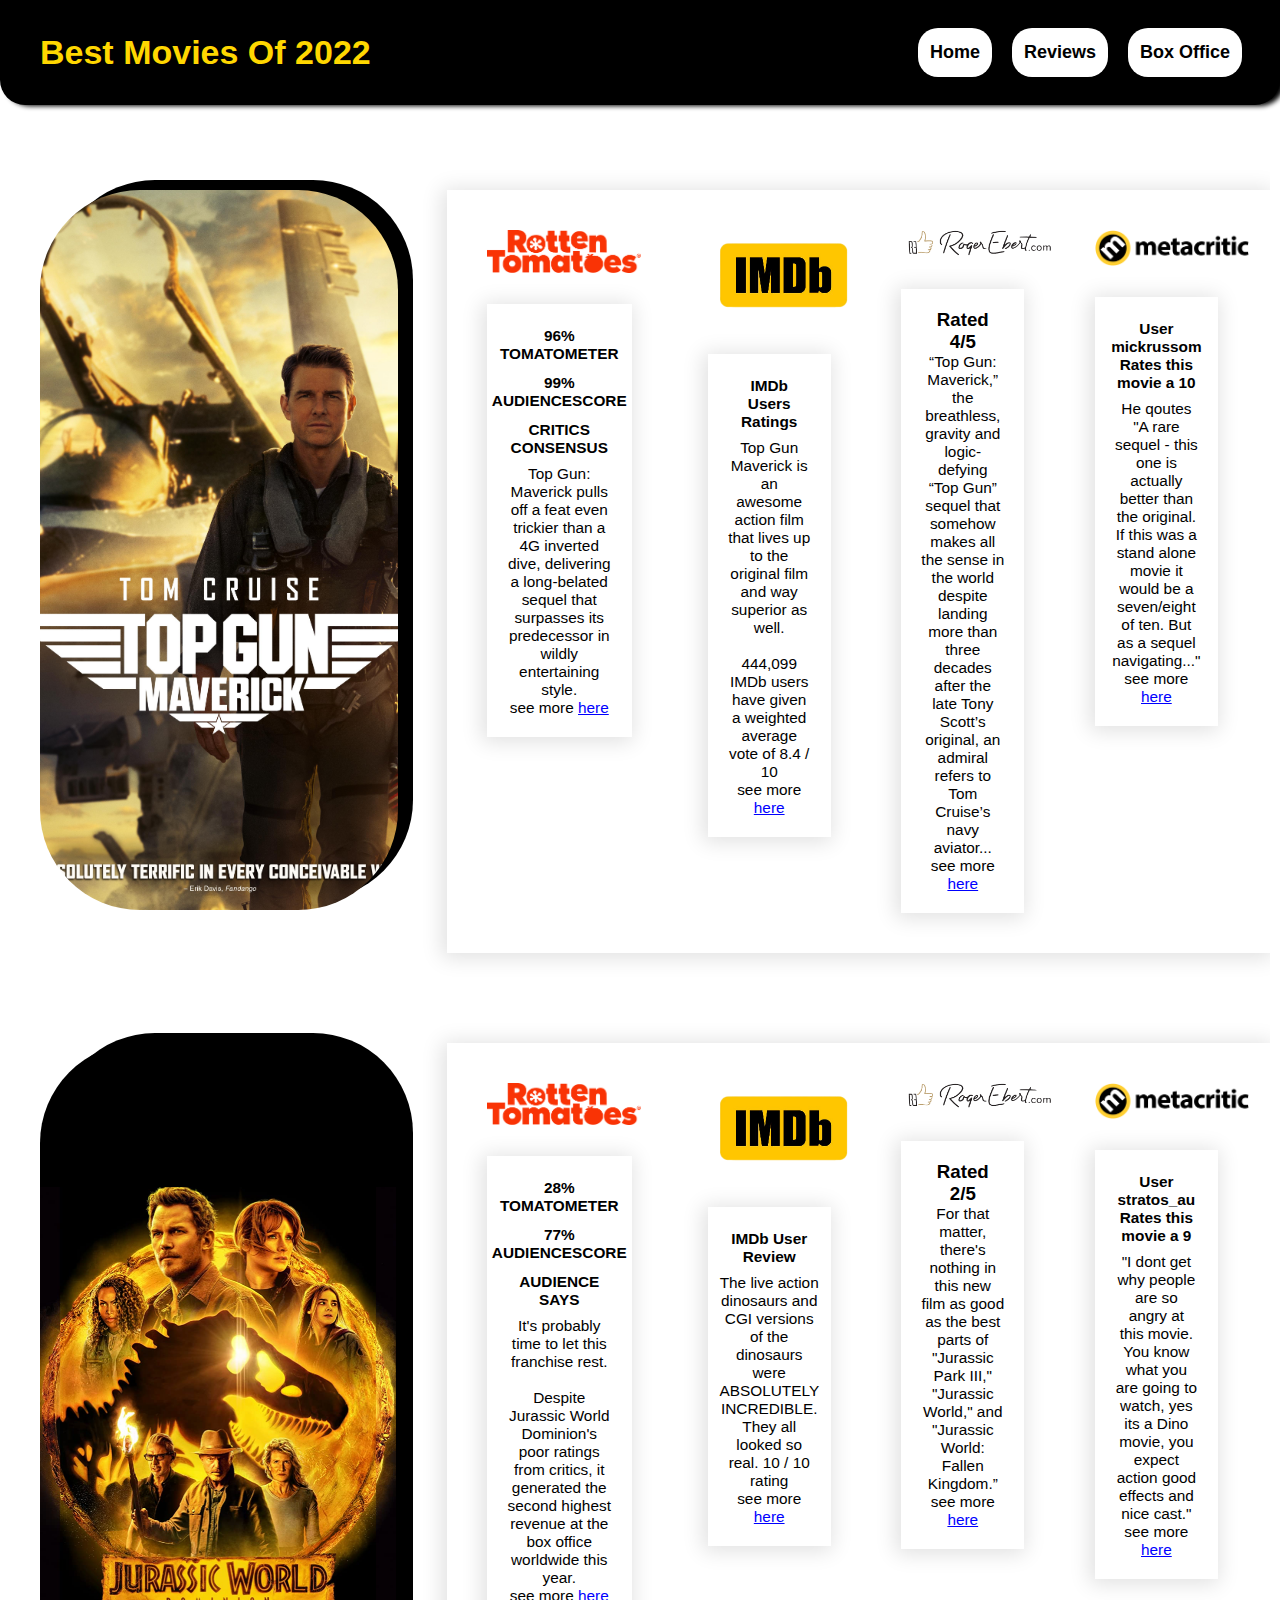
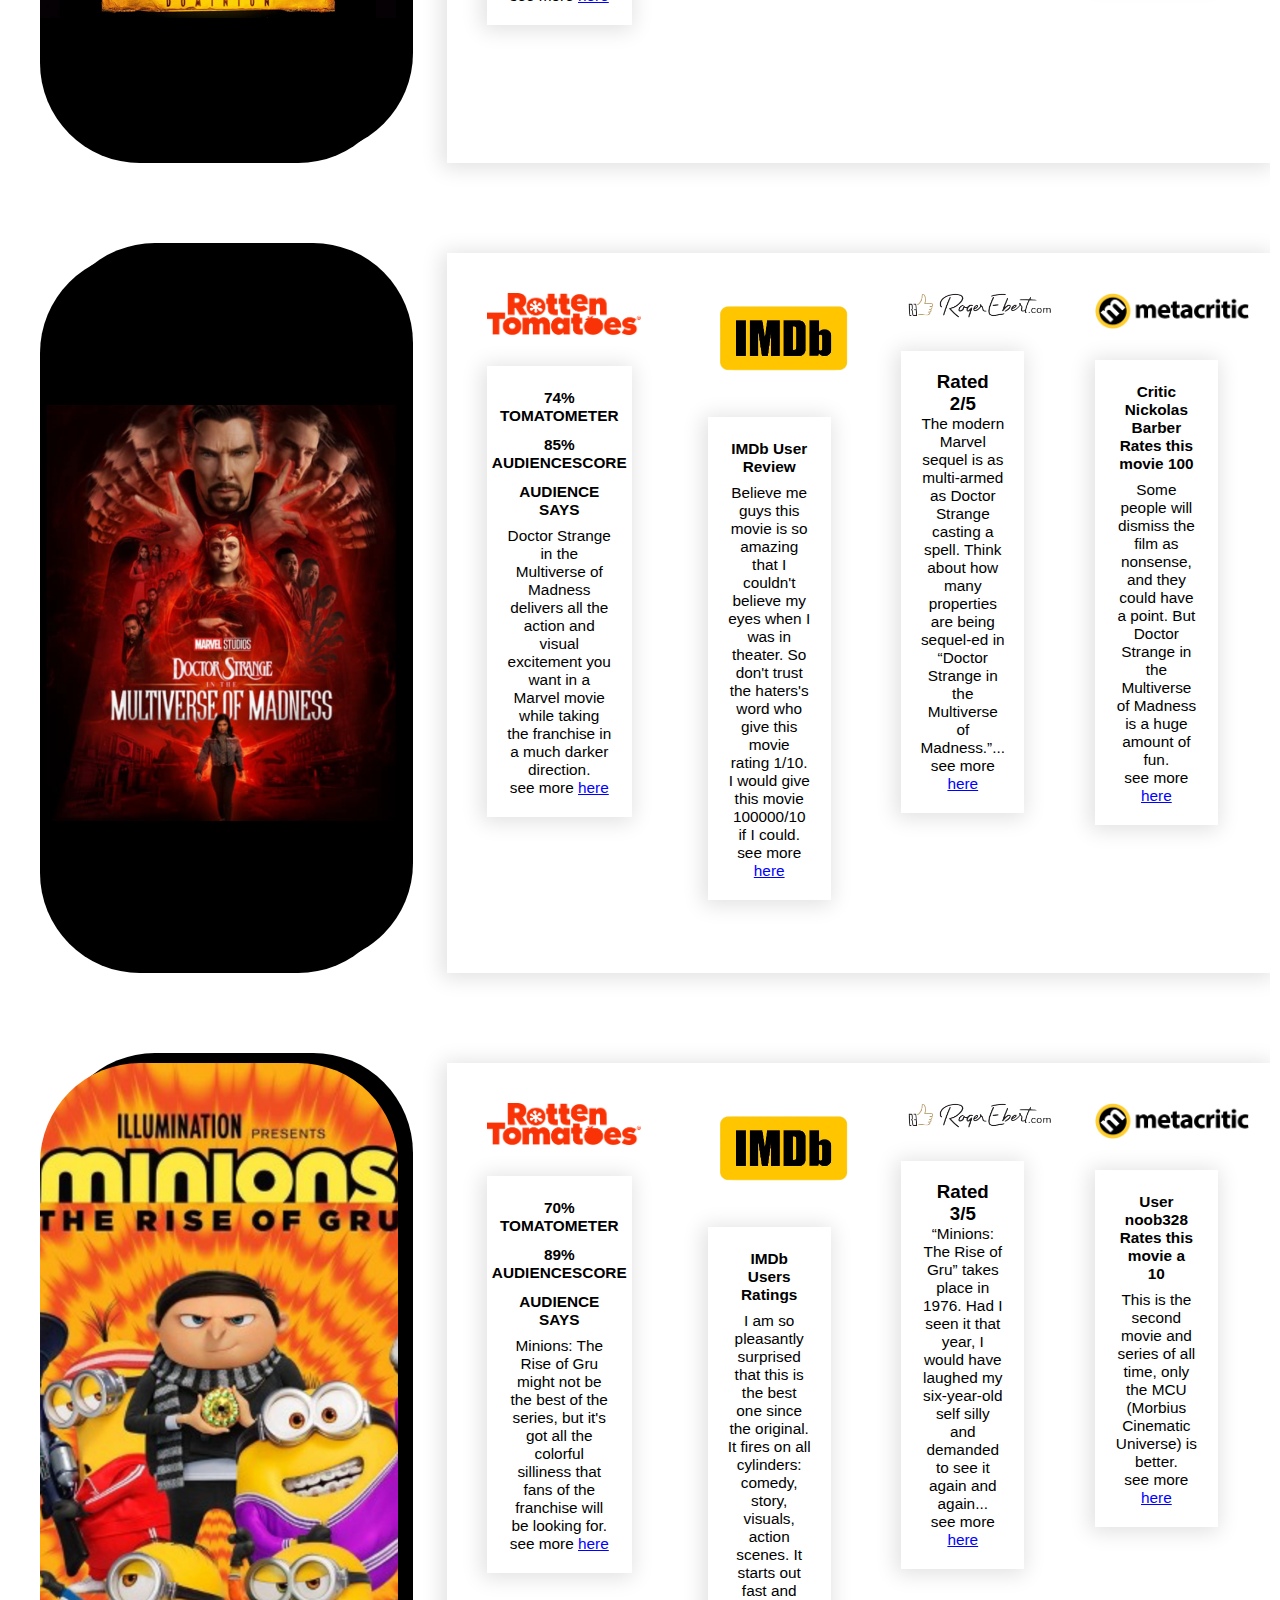
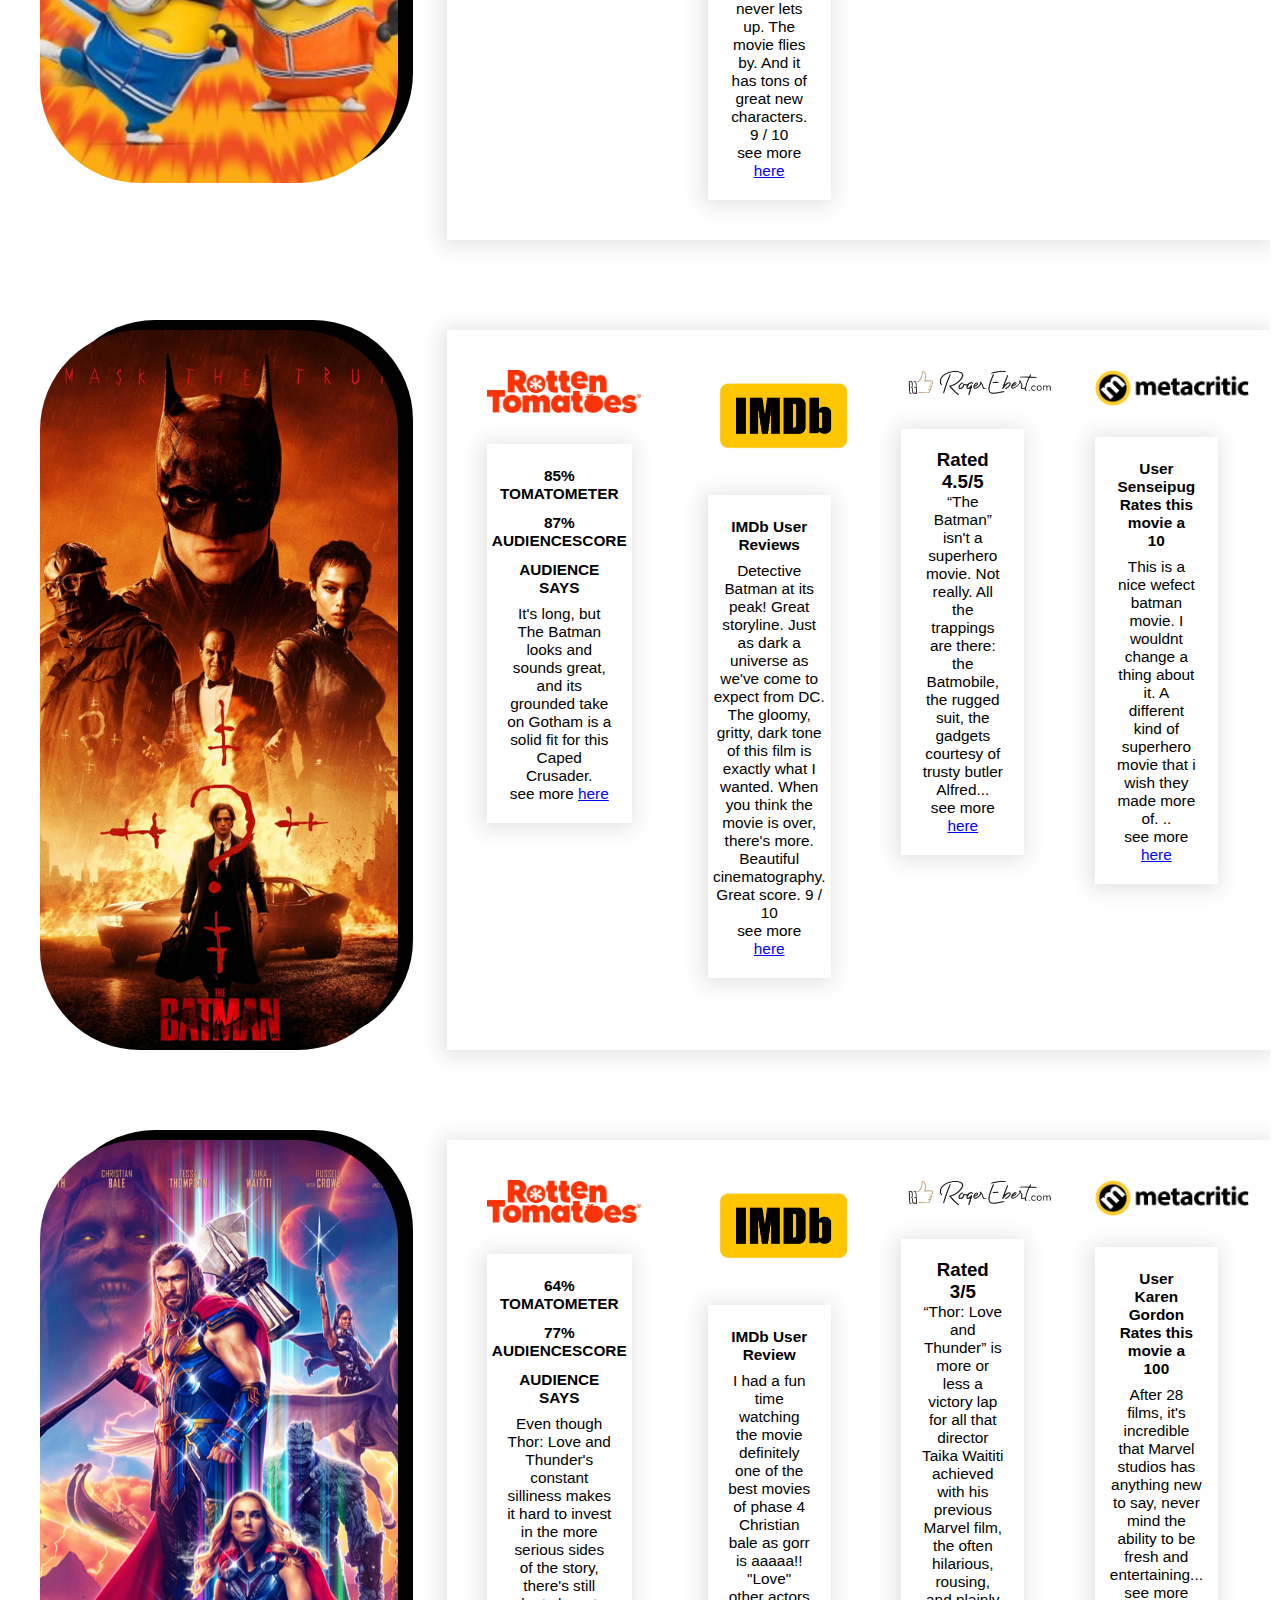
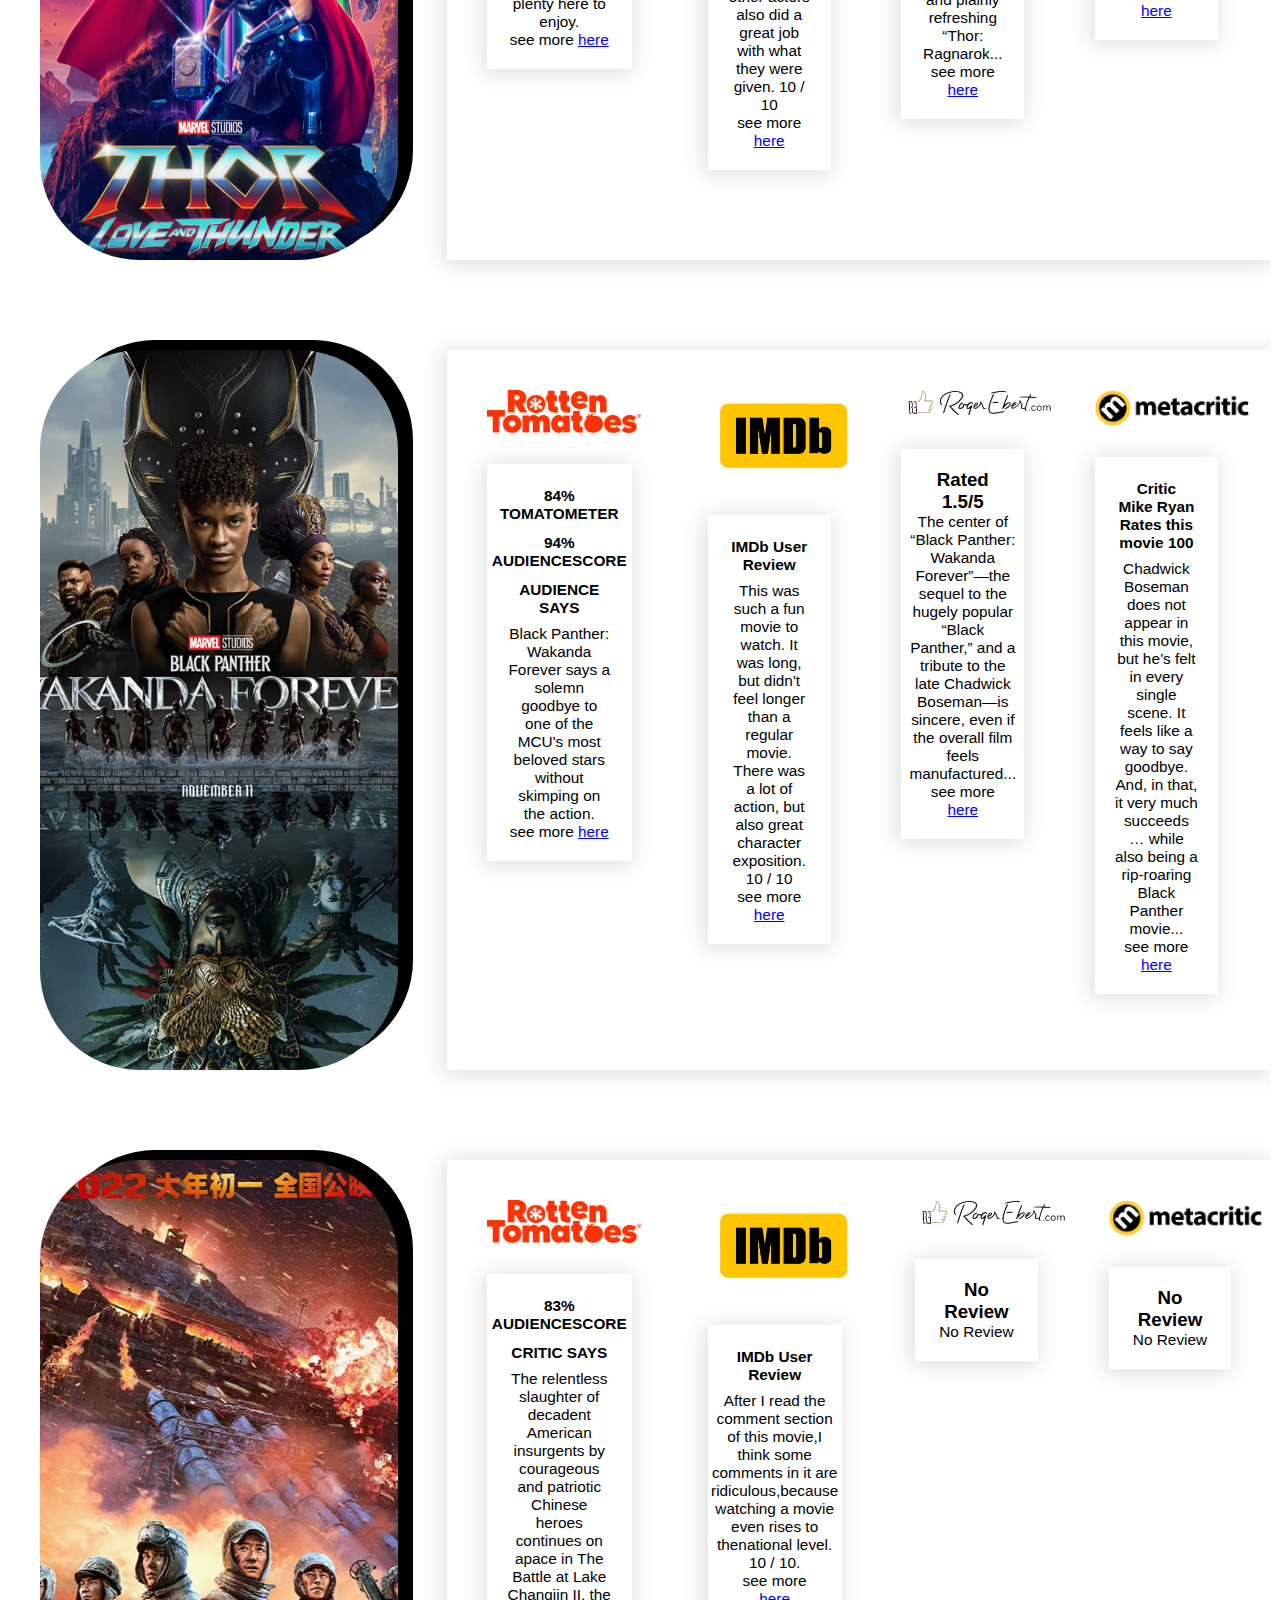
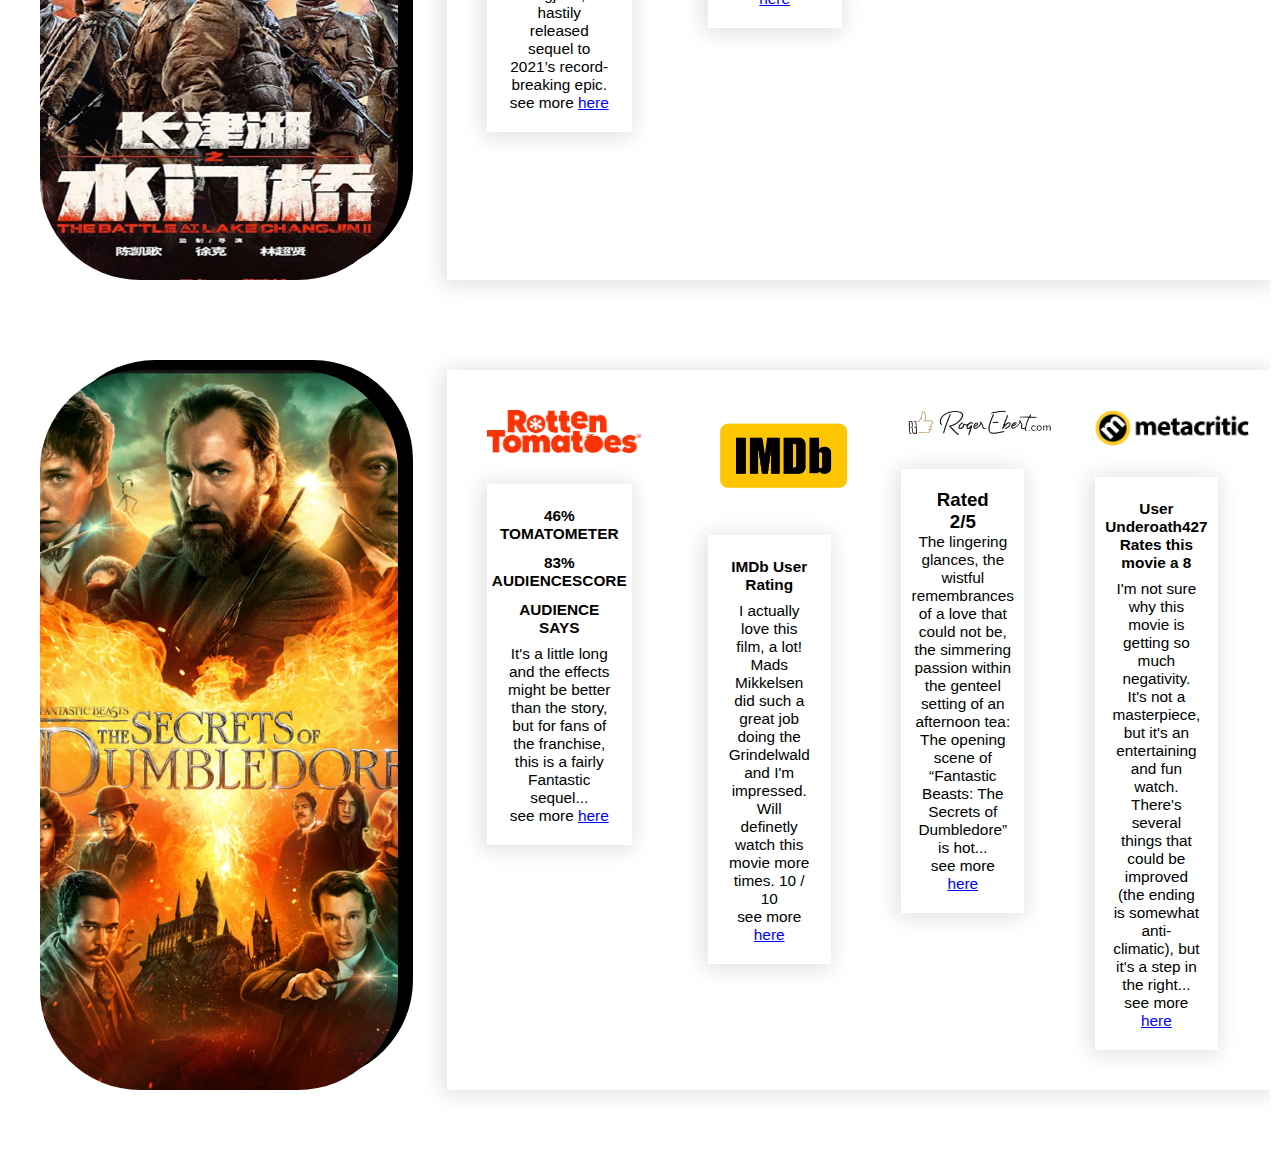
==== commit c0ca886f: "Third Commit" ====
--- a/reviews.html
+++ b/reviews.html
@@ -10,19 +10,14 @@
 
 <body>
 
-    <header>
-
-        <h2> Best Movies Of 2022 </h2>
-    
-        <div class="header-right">
-
-          <li> <a href="./index.html" class="btn"> Home </a> </li>
-          <li> <a href="./reviews.html" class="btn" target="_blank"> Reviews </a> </li>
-          <li> <a href="https://www.boxofficemojo.com/year/world/" class="btn" target="_blank"> Box Office </a> </li>
-      
-        </div>
-  
-    </header>
+  <div class="header">
+    <a href="#default" class="logo">Best Movies Of 2022</a>
+    <div class="header-right">
+      <a href="./index.html">Home</a>
+      <a href="./reviews.html">Reviews</a>
+      <a href="https://www.boxofficemojo.com/year/world/" target="_blank">Box Office</a>
+    </div>
+  </div>
 
     <div class="grid-container">
 
--- a/reviews.css
+++ b/reviews.css
@@ -13,84 +13,51 @@
 
 /* header */
 
-header {
-    display: flex;
-    justify-content: space-between;
+.header {
+    overflow: hidden;
     padding: 28px;
     background-color: black;
     border-bottom-left-radius: 25px;
     border-bottom-right-radius: 25px;
     box-shadow: 5px 1px 5px;
-}
-
-header h2 {
-    font-size: 3.5vw;
+  }
+  
+  .header a {
+    float: left;
     color: gold;
-    margin-top: 14px;
-}
-
-.header-background {
-    background-image: url("./images/desktop/image-header.jpg");
-    background-repeat: no-repeat;
-    background-size: cover;
-}
-
-.header-right {
-    display: flex;
-    justify-content: center;
-    align-items: center;
-    gap: 20px;
-    max-height: 70px;
-}
-
-.header-right a {
-    color: white;
-}
-
-.header-right li a {
+    text-align: center;
+    padding: 12px;
+    text-decoration: none;
+    font-size: 18px; 
+    line-height: 25px;
+    border-radius: 4px;
+  }
+  
+  .header a.logo {
+    font-size: 34px;
+    font-weight: bold;
+    cursor: default; 
+  }
+  
+  .header-right {
+    float: right;
+  }
+
+  .header-right a {
     color: black;
-    box-shadow: 5px 5px 5px;
-}
-
-a {
-    list-style-type: none;
-    text-decoration: none;
+    background-color: white;
+    font-weight: 700;
+    margin: 0 10px;
+    border-radius: 20px;
+  }
+
+  .header-right a:hover {
     color: black;
-    font-size: 1.2vw;
-}
-
-a li {
-    list-style-type: none;
-    text-decoration: none;
-}
-
-a:hover {
-    color: gold;
-}
-
-.btn {
-    background-color: white;
-    color: black;
-    font-family: inherit;
-    font-size: 20px;
+    background-color: gold;
     font-weight: 700;
-    box-shadow: 0 8px 10px 2px rgba(0, 0, 0, 0.14);
-    cursor: pointer;
-    outline: none;
-    border-style: none;
-    border-radius: 30px;
-    padding: 20px;
-    padding-bottom: 20px;
-    max-height: 50px;
-    display: flex;
-    justify-content: center;
-    align-items: center;
-    margin-bottom: 15px;
-}
-
-.btn:hover {
-    background-color: gold;
-}
+    margin: 0 10px;
+    border-radius: 20px;
+  }
 
 /* container */
 
@@ -105,34 +72,6 @@
 
 /* grids top-row, middle-row, and bottom-row */
 
-/* body .grids-top-row {
-    display: flex;
-    justify-content: center;
-    align-items: center;
-    margin: 0 auto;
-    gap: 50px;
-    padding-bottom: 10px;
-}
-
-body .grids-middle-row {
-    display: flex;
-    justify-content: center;
-    align-items: center;
-    margin: 0 auto;
-    gap: 50px;
-    padding-bottom: 10px;
-}
-
-body .grids-bottom-row {
-    display: flex;
-    justify-content: center;
-    align-items: center;
-    margin: 0 auto;
-    gap: 50px;
-}
-
-*/
-
 .grid-row {
     display: flex;
     padding: 40px;
@@ -146,12 +85,13 @@
   display: flex;
   padding: 20px;
   margin-left: 4%;
-  width: 70%;
+  width: 68%;
   box-shadow: -2px 2px 20px 3px #0000001f;
 }
 
 .row-container-content-1 {
-   width: 11.5vw;
+   width: 80%;
+   max-width: 100vw;
    box-shadow: -2px 2px 20px 3px #0000001f;
    display: flex;
    flex-direction: column;
@@ -190,6 +130,7 @@
 
 .grid-item {
    background-color: black;
+   color: black;
    width: 28vw;
    height: 80vh;
    border-radius: 100px;
@@ -285,11 +226,7 @@
 
 /* desktop screen */
 
-@media only screen and (max-width: 1400px) {
-      
-}
-
-@media only screen and (max-width: 1149px) {
+@media only screen and (max-width: 1200px) {
 
     .row-container div img {
         width: 10vw;
@@ -305,7 +242,8 @@
       }
       
     .row-container-content-1 {
-         width: 9vw;
+         width: 90%;
+         max-width: 100vw;
          box-shadow: -2px 2px 20px 3px #0000001f;
          display: flex;
          flex-direction: column;
@@ -346,7 +284,61 @@
 
 }
 
-@media only screen and (max-width: 1000px) {
+@media only screen and (max-width: 1149px) {
+
+    .row-container div img {
+        width: 10vw;
+    }
+
+    .row-container {
+        display: flex;
+        padding: 20px;
+        margin-left: 4%;
+        width: 65%;
+        max-width: 65%;
+        box-shadow: -2px 2px 20px 3px #0000001f;
+      }
+      
+    .row-container-content-1 {
+         width: 90%;
+         max-width: 100vw;
+         box-shadow: -2px 2px 20px 3px #0000001f;
+         display: flex;
+         flex-direction: column;
+         justify-content: top; /* places content at the top of container */
+         align-items: center;
+         text-align: center;
+      }
+
+    .row-container-content-1 h4 {
+        padding: 3px;
+        padding-bottom: 8px;
+        font-size: 1vw;
+    }
+
+    .row-container-content-1 h3 {
+        font-size: 1.1vw;
+    }
+    
+    .row-container-content-1 p {
+        font-size: 1.2vw;
+    }
+    
+    .row-container-content-1 a {
+       color: blue;
+    }
+    
+    .row-container div {
+        padding: 20px;
+    }
+    
+    .row-container div img {
+        margin-bottom: 3vh;
+    }
+    
+    .row-container img {
+        width: 12vw;
+    }
 
 }
 
@@ -467,70 +459,100 @@
     }
 }
 
-@media only screen and (max-width: 756px) {
-
-    .row-container div img {
-        width: 13.5vw;
-        padding: 0;
-    }
-
-    .row-container {
-        display: flex;
-        flex-direction: column;
-        padding: 20px;
-        margin-left: 4%;
-        width: 65%;
-        box-shadow: -2px 2px 20px 3px #0000001f;
-      }
-      
-    .row-container-content-1 {
-         width: 50vw;
-         box-shadow: -2px 2px 20px 3px #0000001f;
-         display: flex;
-         flex-direction: column;
-         justify-content: top; /* places content at the top of container */
-         align-items: center;
-         text-align: center;
-         line-height: 17px;
-      }
-
-    .row-container-content-1 h4 {
-        padding: 3px;
-        padding-bottom: 8px;
-        font-size: 1.7vw;
-    }
-
-    .row-container-content-1 h3 {
-        font-size: 1.7vw;
-    }
-    
-    .row-container-content-1 p {
-        font-size: 1.6vw;
-    }
-    
-    .row-container-content-1 a {
-       color: blue;
-    }
-    
-    .row-container div {
-        padding: 20px;
-    }
-    
-    .row-container div img {
-        margin-bottom: 3vh;
-    }
-    
-    .row-container img {
-        width: 12vw;
-    }
-}
-
-
-@media only screen and (max-width: 600px) {
-
-}
-
-@media only screen and (max-width: 566px) {
+/* turns the text box and header vertically */
+
+@media screen and (max-width: 770px) {
+
+    .grid-item {
+        background-color: black;
+        color: black; /* changes background shadow to black */
+        width: 24vw;
+        height: 41vw;
+        border-radius: 100px;
+        box-shadow: 15px -10px;
+        padding-top: 180px;
+        -webkit-transform: scale(1);
+        transform: scale(1);
+        -webkit-transition: .3s ease-in-out;
+        transition: .3s ease-in-out;
+        animation: drop-in 2000ms; /* adjust time in which the grid-items drop in */
+     }
+
+    .header {
+        display: flex;
+        flex-direction: column;
+        justify-content: center;
+        text-align: center;
+    }
+
+    .header a {
+      float: none;
+      display: block;
+      text-align: center;
+      margin: 12px;
+    }
+    
+    .header-right {
+      float: none;
+    }
+
+    .header a.logo {
+        font-size: 34px;
+        font-weight: bold;
+        cursor: default; 
+    }
+}
+
+@media only screen and (max-width: 770px) {
+
+    .grid-item-1 {
+        background-image: url("./images/Top_Gun_movie.jpeg");
+        background-repeat: no-repeat;
+        background-size: contain;
+        background-position: center; 
+     }
+
+     .grid-item-4 {
+        background-image: url("./images/Minions_the_rise_of_Gru.png");
+        background-repeat: no-repeat;
+        background-size: contain;
+        background-position: center;
+     }
+
+     .grid-item-5 {
+        background-image: url("./images/The_Batman.png");
+        background-repeat: no-repeat;
+        background-size: contain;
+        background-position: center;
+     }
+
+     .grid-item-6 {
+        background-image: url("./images/Thor_Love_&_Thunder.png");
+        background-repeat: no-repeat;
+        background-size: contain;
+        background-position: center;
+     }
+
+     .grid-item-7 {
+        background-image: url("./images/Black_Panther_Wakanda_Forever.png");
+        background-repeat: no-repeat;
+        background-size: contain;
+        background-position: center;
+     }
+
+     .grid-item-8 {
+        background-image: url("./images/Water_Gate_Bridge.png");
+        background-repeat: no-repeat;
+        background-size: contain;
+        background-position: center;
+     }
+
+     .grid-item-9 {
+        background-image: url("./images/The_Secrets_of_DumbleDore.png");
+        background-repeat: no-repeat;
+        background-size: contain;
+        background-position: center;
+     }
 
     .grid-item {
         background-color: black;
@@ -562,19 +584,19 @@
         margin-top: 8%;
         margin-left: 4%;
         width: 90%;
-        max-width: 100vw;
+        max-width: 150%;
         box-shadow: -2px 2px 20px 3px #0000001f;
       }
       
     .row-container-content-1 {
-         width: 55vw;
+         width: 100%;
          box-shadow: -2px 2px 20px 3px #0000001f;
          display: flex;
          flex-direction: column;
          justify-content: top; /* places content at the top of container */
          align-items: center;
          text-align: center;
-         line-height: 20px;
+         line-height: 30px;
       }
 
     .row-container-content-1 h4 {
@@ -610,7 +632,7 @@
 
 }
 
-@media only screen and (max-width: 550px) {
+@media only screen and (max-width: 566px) {
 
     .grid-item {
         background-color: black;
@@ -690,7 +712,7 @@
 
 }
 
-@media only screen and (max-width: 474px) {
+@media only screen and (max-width: 550px) {
 
     .grid-item {
         background-color: black;
@@ -766,34 +788,11 @@
     
     .row-container img {
         width: 12vw;
-        max-width: 20vw;
-    }
-
-}
-
-@media only screen and (max-width: 430px) {
-    .header-right .btn {
-        width: 20vw;
-        margin-left: 15px;
-    }
-
-    header {
-        width: 100vw;
-    }
-}
-
-@media only screen and (max-width: 430px) {
-    .header-right .btn {
-        width: 20vw;
-        margin-left: 15px;
-    }
-
-    header {
-        width: 100vw;
-    }
-}
-
-@media only screen and (max-width: 397px) {
+    }
+
+}
+
+@media only screen and (max-width: 474px) {
 
     .grid-item {
         background-color: black;
@@ -814,7 +813,7 @@
     }
 
     .row-container div img {
-        width: 30vw;
+        width: 18vw;
         padding: 0;
     }
 
@@ -831,6 +830,136 @@
       
     .row-container-content-1 {
          width: 55vw;
+         box-shadow: -2px 2px 20px 3px #0000001f;
+         display: flex;
+         flex-direction: column;
+         justify-content: top; /* places content at the top of container */
+         align-items: center;
+         text-align: center;
+         line-height: 20px;
+      }
+
+    .row-container-content-1 h4 {
+        padding: 3px;
+        padding-bottom: 8px;
+        font-size: 2.5vw;
+    }
+
+    .row-container-content-1 h3 {
+        font-size: 2.5vw;
+    }
+    
+    .row-container-content-1 p {
+        font-size: 3vw;
+    }
+    
+    .row-container-content-1 a {
+       color: blue;
+       font-size: 3vw;
+    }
+    
+    .row-container div {
+        padding: 20px;
+    }
+    
+    .row-container div img {
+        margin-bottom: 3vh;
+    }
+    
+    .row-container img {
+        width: 12vw;
+        max-width: 20vw;
+    }
+
+}
+
+/* header title */
+
+@media only screen and (max-width: 434px) {
+    .header a.logo {
+        font-size: 7vw;
+        font-weight: bold;
+        cursor: default; 
+    }
+}
+
+@media only screen and (max-width: 430px) {
+    .header-right .btn {
+        width: 20vw;
+        margin-left: 15px;
+    }
+
+    header {
+        width: 100vw;
+    }
+}
+
+@media only screen and (max-width: 397px) {
+
+    a {
+        font-size: 3.5vw;
+    }
+
+    .btn {
+        background-color: white;
+        color: black;
+        font-family: inherit;
+        font-size: 20px;
+        font-weight: 700;
+        box-shadow: 0 8px 10px 2px rgba(0, 0, 0, 0.14);
+        cursor: pointer;
+        outline: none;
+        border-style: none;
+        border-radius: 30px;
+        padding: 20px;
+        padding-bottom: 20px;
+        max-height: 50px;
+        display: flex;
+        justify-content: center;
+        align-items: center;
+        margin-bottom: 15px;
+    }
+
+    .header-right li a {
+       font-size: 4.7vw;
+    }
+
+    .grid-item {
+        background-color: black;
+        width: 79vw;
+        height: 54vh;
+        border-radius: 100px;
+        box-shadow: 15px -10px; /* black is the color of the background shadow */
+        -webkit-transform: scale(1);
+        transform: scale(1);
+        -webkit-transition: .3s ease-in-out;
+        transition: .3s ease-in-out;
+        animation: drop-in 2000ms; /* adjust time in which the grid-items drop in */
+    }
+
+    .grid-row {
+        display: flex;
+        flex-direction: column;
+    }
+
+    .row-container div img {
+        width: 30vw;
+        padding: 0;
+    }
+
+    .row-container {
+        display: flex;
+        flex-direction: column;
+        padding: 40px;
+        margin-top: 8%;
+        margin-left: 4%;
+        width: 90%;
+        max-width: 100vw;
+        box-shadow: -2px 2px 20px 3px #0000001f;
+    }
+      
+    .row-container-content-1 {
+         width: 100%;
          box-shadow: -2px 2px 20px 3px #0000001f;
          display: flex;
          flex-direction: column;
@@ -899,4 +1028,27 @@
         align-items: center;
     }
 
+    .row-container {
+        display: flex;
+        flex-direction: column;
+        padding: 40px;
+        margin-top: 8%;
+        margin-left: 4%;
+        width: 95%;
+        max-width: 150%;
+        box-shadow: -2px 2px 20px 3px #0000001f;
+      }
+
+    .row-container-content-1 {
+        width: 100%;
+        max-width: 150%;
+        box-shadow: -2px 2px 20px 3px #0000001f;
+        display: flex;
+        flex-direction: column;
+        justify-content: top; /* places content at the top of container */
+        align-items: center;
+        text-align: center;
+        line-height: 20px;
+     }
+
 }